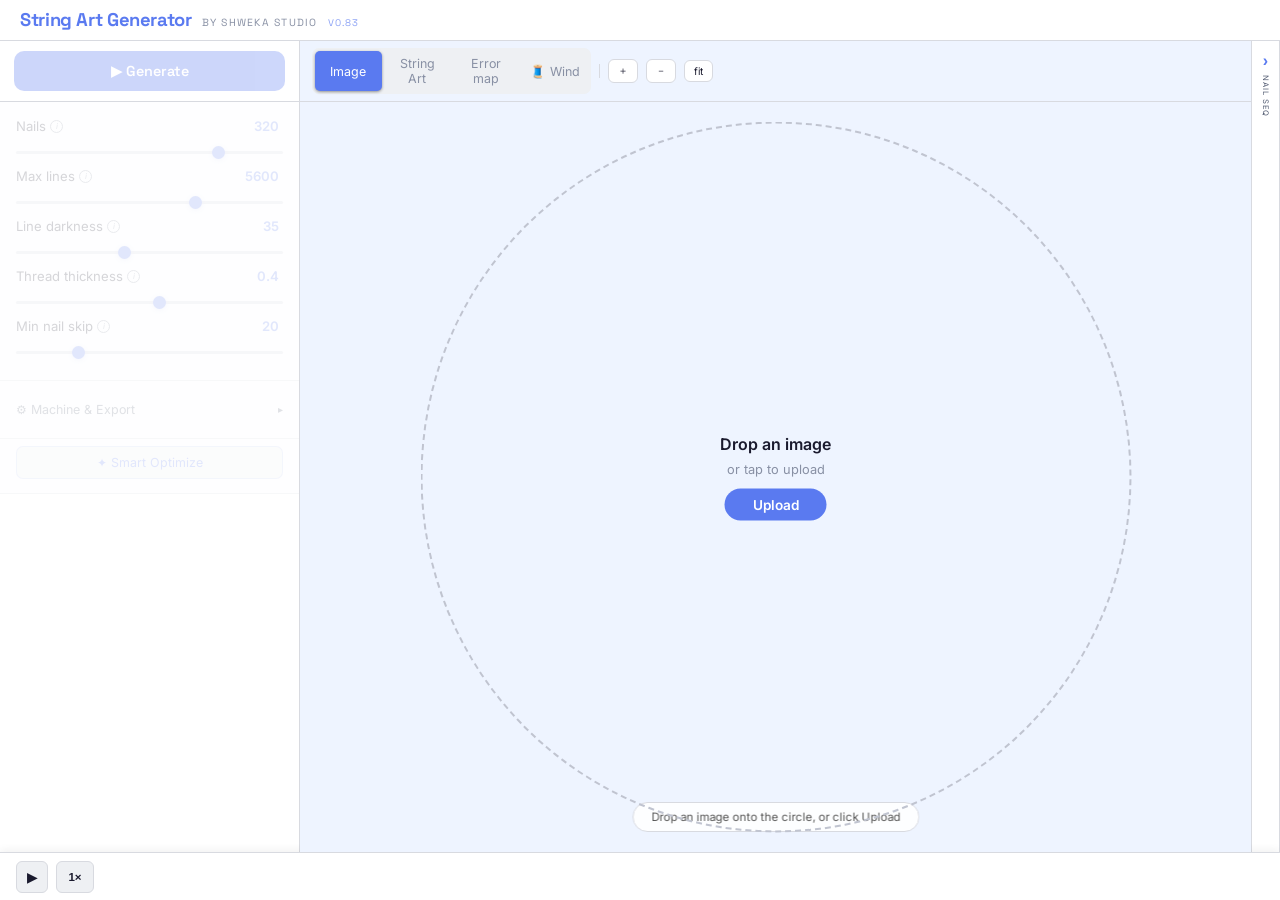
==== main/index.html @ 5be87329 "Add files via upload" ====
<!DOCTYPE html>
<html lang="en">
<head>
<meta charset="UTF-8">
<meta name="viewport" content="width=device-width, initial-scale=1.0, maximum-scale=1.0, user-scalable=no">
<title>SA v0.83 · Shweka Studio</title>
<link rel="icon" href="data:image/svg+xml,<svg xmlns='http://www.w3.org/2000/svg' viewBox='0 0 100 100'><text y='.9em' font-size='90'>🧵</text></svg>">
<link href="https://fonts.googleapis.com/css2?family=Inter:wght@400;500;600;700&family=Space+Grotesk:wght@400;500;600;700&display=swap" rel="stylesheet">
<link rel="stylesheet" href="sa-style.css">
</head>
<body class="view-image no-img">

<!-- ════ MOBILE TOP BAR (≤600px only) ════ -->
<div id="mobTopBar">
  <span class="mob-logo">Shweka</span>
  <div class="mob-tabs-row">
    <button class="mob-tab-btn active" id="mbtImage" onclick="mobSetTab('image')">Image</button>
    <button class="mob-tab-btn" id="mbtResult" onclick="mobSetTab('result')">String Art</button>
    <button class="mob-tab-btn" id="mbtWind" onclick="_windTabClick(event)">🧵 Wind</button>
  </div>
  <button class="mob-gen-btn" id="mobGenBtn" disabled onclick="triggerFromBtn()">▶ Go</button>
  <button class="mob-settings-btn" onclick="mobOpenSheet()">⚙</button>
</div>

<!-- ════ MOBILE SETTINGS SHEET ════ -->
<div id="mobSheetBackdrop" onclick="mobCloseSheet()"></div>
<div id="mobSheet">
  <div id="mobSheetHandle"></div>
  <div id="mobSheetTitle">
    Settings
    <button onclick="mobCloseSheet()">✕</button>
  </div>
  <div id="mobSheetInner">
    <!-- panel-left contents are moved here by JS on mobile -->
  </div>
</div>
<header>
  <div style="display:flex;align-items:baseline;gap:10px;flex-wrap:nowrap;">
    <div class="logo" style="font-size:1.15rem;white-space:nowrap;">String Art Generator</div>
    <span class="logo-sub" style="font-size:0.65rem;white-space:nowrap;">by Shweka Studio</span>
    <span class="logo-sub" style="font-size:0.6rem;color:var(--accent);opacity:0.7;white-space:nowrap;">v0.83</span>
  </div>
</header>
<div class="main">

<!-- ── MOBILE TOP TABS ── -->

<!-- ════ LEFT ════ -->
<div class="panel panel-left">


  <!-- GENERATE BUTTON (above tabs, unified) -->
  <div class="section section-gen-top" id="genTopSec">
    <button class="btn-gen btn-gen-unified" id="btnGenGreedy" disabled onclick="triggerFromBtn()">
      <div id="btnInGreedy">▶ Generate</div>
    </button>
    <div class="prog-wrap" id="pwGreedy" style="display:none;">
      <div class="prog-bg"><div class="prog-fill" id="pfGreedy"></div></div>
      <div class="prog-text" id="ptGreedy">Starting...</div>
    </div>
  </div>

  <!-- ALGO TABS (hidden) -->
  <div class="algo-tabs" id="algoTabBar" style="display:none;">
    <button class="algo-tab active-front" id="algoTabGreedy" onclick="setAlgo('greedy')">Front</button>
    <button class="algo-tab" id="algoTabBack" onclick="setAlgo('back')">Back</button>
  </div>

  <!-- FRONT (GREEDY) PANE -->
  <div class="algo-pane active" id="paneGreedy">
    <div class="section">
      <div class="ctrl">
        <div class="ctrl-label">
          <div class="ctrl-left">Nails<span class="tip-wrap"><span class="tip-q">i</span><span class="tip-box">Nails around the circle. <b>More nails</b> = finer detail but more winding time. <b>Typical:</b> 150–300 for 30cm board.</span></span></div>
          <span class="ctrl-val" id="vn">320</span>
        </div>
        <input type="range" id="sn" min="50" max="400" value="320" step="5">
      </div>
      <div class="ctrl">
        <div class="ctrl-label">
          <div class="ctrl-left">Max lines<span class="tip-wrap"><span class="tip-q">i</span><span class="tip-box">Total thread segments. More = denser image. <b>~12–18× nail count</b> works well for portraits.</span></span></div>
          <span class="ctrl-val" id="vl">5600</span>
        </div>
        <input type="range" id="sl" min="500" max="8000" value="5600" step="100">
      </div>
      <div class="ctrl">
        <div class="ctrl-label">
          <div class="ctrl-left">Line darkness<span class="tip-wrap"><span class="tip-q">i</span><span class="tip-box">How much each line "uses up" the darkness beneath it.</span></span></div>
          <span class="ctrl-val" id="vf">35</span>
        </div>
        <input type="range" id="sf" min="5" max="80" value="35" step="1">
      </div>
      <div class="ctrl">
        <div class="ctrl-label">
          <div class="ctrl-left">Thread thickness<span class="tip-wrap"><span class="tip-q">i</span><span class="tip-box"><b>0.1–0.3</b> = fine · <b>0.4–0.8</b> = floss · <b>1.0+</b> = yarn</span></span></div>
          <span class="ctrl-val" id="vt">0.4</span>
        </div>
        <input type="range" id="st" min="0.05" max="0.7" value="0.4" step="0.05">
      </div>
      <div class="ctrl">
        <div class="ctrl-label">
          <div class="ctrl-left">Min nail skip<span class="tip-wrap"><span class="tip-q">i</span><span class="tip-box">Skip at least this many nails. Prevents short lines. <b>~6–8% of nail count</b> is ideal.</span></span></div>
          <span class="ctrl-val" id="vg">20</span>
        </div>
        <input type="range" id="sg" min="3" max="80" value="20" step="1">
      </div>
    </div>

    <div class="section" id="statSecGreedy" style="display:none">
      <div class="stats-grid">
        <div class="stat-box"><div class="stat-val" id="stlG">—</div><div class="stat-lbl">Lines</div></div>
        <div class="stat-box"><div class="stat-val" id="stnG">—</div><div class="stat-lbl">Nails</div></div>
        <div class="stat-box"><div class="stat-val" id="sttG">—</div><div class="stat-lbl">Time (s)</div></div>
        <div class="stat-box"><div class="stat-val" id="stmG">—</div><div class="stat-lbl">~Thread m</div></div>
      </div>
      <div class="score-box" id="scoreBoxG">
        <div class="score-val" id="scoreValG">—</div>
        <div class="score-delta" id="scoreDeltaG">accuracy score</div>
      </div>
    </div>
    <!-- Machine params collapsible -->
    <div class="section">
      <button class="collapse-toggle" onclick="toggleCollapse('machineG')">⚙ Machine &amp; Export <span class="collapse-arrow" id="machineGArrow">▸</span></button>
      <div class="collapse-body" id="machineG" style="display:none;">
        <!-- Physical Setup -->
        <div class="section" style="border-top:none;padding-top:4px;">
          <div class="sec-title">Physical Setup</div>
          <div class="machine-input">
            <div class="mi-row">
              <span class="mi-lbl">Circle diameter</span>
              <input class="mi-val" id="physDiam" type="number" value="45" min="5" max="300" step="1" oninput="updateProdTime()">
              <span class="mi-unit">cm</span>
            </div>
            <div class="mi-row" style="align-items:center;gap:8px;">
              <span class="mi-lbl">Nail type</span>
              <div class="dual-seg">
                <button class="ds-btn on" id="ntNail" onclick="setNailType('nail')">🔩 Nail</button>
                <button class="ds-btn"    id="ntSun"  onclick="setNailType('sun')">☀ Sun</button>
              </div>
            </div>
            <div class="mi-row" id="nailDiamRow">
              <span class="mi-lbl">Nail diameter</span>
              <input class="mi-val" id="nailDiam" type="number" value="1.63" min="0.1" max="20" step="0.01">
              <span class="mi-unit">mm</span>
            </div>
          </div>
          <div class="notice" id="nailTypeNote" style="margin-top:6px;">
            🔩 <strong>Nail</strong>: string wraps around nail — offset ±<span id="nailOffsetVal">0.82</span> mm from centre line
          </div>
        </div>
        <div class="section" style="border-top:none;padding-top:4px;">
          <div class="sec-title">Thread Color</div>
          <div class="swatches" id="swatches">
            <div class="swatch dk on" data-c="#111111" style="background:#111" title="Black"></div>
            <div class="swatch dk" data-c="#555555" style="background:#666" title="Dark grey"></div>
            <div class="swatch" data-c="#cc0000" style="background:#c00" title="Red"></div>
            <div class="swatch" data-c="#0055cc" style="background:#0055cc" title="Blue"></div>
            <div class="swatch" data-c="#007755" style="background:#077" title="Green"></div>
            <div class="swatch" data-c="#884400" style="background:#884400" title="Brown"></div>
            <div class="swatch" data-c="#880088" style="background:#808" title="Purple"></div>
            <div class="swatch" data-c="#cc6600" style="background:#c60" title="Orange"></div>
          </div>
          <div style="margin-top:10px;display:flex;align-items:center;justify-content:space-between;">
            <span style="font-size:.63rem;color:var(--mid);">Nail markers</span>
            <div class="dual-seg">
              <button class="ds-btn" id="nailsHide" onclick="setNails(false)">Hide</button>
              <button class="ds-btn on" id="nailsShow" onclick="setNails(true)">Show</button>
            </div>
          </div>
        </div>
        <div class="section" style="border-top:none;padding-top:4px;" id="expSec">
          <div class="sec-title">Export</div>
          <div class="exp-grid">
            <button class="btn-exp" id="ePNG">PNG</button>
            <button class="btn-exp" id="eSVG">SVG</button>
            <button class="btn-exp full ard" id="eTXT">↓ Nail Sequence (.txt)</button>
          </div>
          <div class="notice"><strong>TXT:</strong> nail numbers CCW from top, ready for Arduino.</div>
        </div>
        <div class="section" style="border-top:none;padding-top:4px;" id="prodSec">
          <div class="sec-title">Production Time</div>
          <div class="machine-input">
            <div class="mi-row"><span class="mi-lbl">Motor speed</span><input class="mi-val" id="mSpeed" type="number" value="60" min="1" max="720" step="1"><span class="mi-unit">°/s</span></div>
            <div class="mi-row"><span class="mi-lbl">Thread feed</span><input class="mi-val" id="mFeed" type="number" value="5" min="1" max="50" step="0.5"><span class="mi-unit">cm/s</span></div>
            <div class="mi-row"><span class="mi-lbl">Dwell/nail</span><input class="mi-val" id="mDwell" type="number" value="0.3" min="0" max="5" step="0.05"><span class="mi-unit">sec</span></div>
          </div>
          <div class="prod-grid">
            <div class="prod-box"><div class="prod-val" id="pTime">—</div><div class="prod-lbl">Est. total time</div></div>
            <div class="prod-box"><div class="prod-val" id="pThread">—</div><div class="prod-lbl">Thread length</div></div>
            <div class="prod-box"><div class="prod-val" id="pAvgDeg">—</div><div class="prod-lbl">Avg rot/step</div></div>
            <div class="prod-box"><div class="prod-val" id="pMaxDeg">—</div><div class="prod-lbl">Max rot/step</div></div>
            <div class="prod-box prod-full"><div class="prod-val" id="pAvgChord">—</div><div class="prod-lbl">Avg chord</div></div>
          </div>
          <div class="notice" id="prodBreakdown" style="font-size:.55rem;line-height:1.7;"></div>
        </div>
      </div>
    </div>
    <!-- Smart Optimize -->
    <div class="section" style="padding-top:0;border-top:none;">
      <button class="btn-optimize" id="btnOptimize" disabled>✦ Smart Optimize</button>
      <div class="rollback-row" id="rollbackRow">
        <button class="btn-rollback" id="btnRollback">↩ Rollback</button>
        <span class="opt-hint" id="optHint"></span>
      </div>
    </div>
  </div><!-- /paneGreedy -->

  <!-- BACK PANE -->
  <div class="algo-pane" id="paneBack">
    <div class="section">
      <div class="ctrl">
        <div class="ctrl-label">
          <div class="ctrl-left">Nails<span class="tip-wrap"><span class="tip-q">i</span><span class="tip-box">Nails around the circle.</span></span></div>
          <span class="ctrl-val" id="vnB">320</span>
        </div>
        <input type="range" id="snB" min="50" max="400" value="320" step="5">
      </div>
      <div class="ctrl">
        <div class="ctrl-label">
          <div class="ctrl-left">Max lines<span class="tip-wrap"><span class="tip-q">i</span><span class="tip-box">Total thread segments.</span></span></div>
          <span class="ctrl-val" id="vlB">5600</span>
        </div>
        <input type="range" id="slB" min="500" max="8000" value="5600" step="100">
      </div>
      <div class="ctrl">
        <div class="ctrl-label">
          <div class="ctrl-left">Line darkness<span class="tip-wrap"><span class="tip-q">i</span><span class="tip-box">How much each line uses up darkness.</span></span></div>
          <span class="ctrl-val" id="vfB">35</span>
        </div>
        <input type="range" id="sfB" min="5" max="80" value="35" step="1">
      </div>
      <div class="ctrl">
        <div class="ctrl-label">
          <div class="ctrl-left">Thread thickness</div>
          <span class="ctrl-val" id="vtB">0.4</span>
        </div>
        <input type="range" id="stB" min="0.05" max="0.7" value="0.4" step="0.05">
      </div>
      <div class="ctrl">
        <div class="ctrl-label">
          <div class="ctrl-left">Min nail skip</div>
          <span class="ctrl-val" id="vgB">20</span>
        </div>
        <input type="range" id="sgB" min="3" max="80" value="20" step="1">
      </div>
    </div>
    <!-- Back-specific params -->
    <div class="section" style="border-top:none;padding-top:0;">
      <div class="ctrl">
        <div class="ctrl-label">
          <div class="ctrl-left">Max chord skip<span class="tip-wrap"><span class="tip-q">i</span><span class="tip-box">Maximum nails apart a back-thread can jump. Lower = shorter chords only. ∞ = any distance.</span></span></div>
          <span class="ctrl-val" id="maxSkipV">∞</span>
        </div>
        <input type="range" id="maxSkip" min="10" max="999" value="999" step="1" oninput="$('maxSkipV').textContent=this.value==999?'∞':this.value">
      </div>
      <button class="collapse-toggle" onclick="toggleCollapse('backExtra')" style="margin-top:4px;">⚙ Advanced <span class="collapse-arrow" id="backExtraArrow">▸</span></button>
      <div class="collapse-body" id="backExtra" style="display:none;">
        <div class="ctrl" style="margin-top:8px;">
          <div class="ctrl-label">
            <div class="ctrl-left">Routing penalty<span class="tip-wrap"><span class="tip-q">i</span><span class="tip-box">Penalises long behind-board routes.</span></span></div>
            <span class="ctrl-val" id="routePenV">0</span>
          </div>
          <input type="range" id="routePen" min="0" max="100" value="0" step="1" oninput="$('routePenV').textContent=this.value">
        </div>
      </div>
    </div>
    <div class="prog-wrap" id="pwBack" style="display:none;margin:0 16px 8px;">
      <div class="prog-bg"><div class="prog-fill" id="pfBack" style="background:var(--accent2);"></div></div>
      <div class="prog-text" id="ptBack">Starting...</div>
    </div>
    <div class="section" id="statSecBack" style="display:none">
      <div class="stats-grid">
        <div class="stat-box"><div class="stat-val" id="stlB">—</div><div class="stat-lbl">Lines</div></div>
        <div class="stat-box"><div class="stat-val" id="stnB">—</div><div class="stat-lbl">Nails</div></div>
        <div class="stat-box"><div class="stat-val" id="sttB">—</div><div class="stat-lbl">Time (s)</div></div>
        <div class="stat-box"><div class="stat-val" id="stmB">—</div><div class="stat-lbl">~Thread m</div></div>
      </div>
      <div class="score-box" id="scoreBoxB" style="border-color:rgba(10,143,110,.2);">
        <div class="score-val" id="scoreValB" style="color:var(--accent2);">—</div>
        <div class="score-delta" id="scoreDeltaB">accuracy score</div>
      </div>
    </div>
  </div><!-- /paneBack -->



  <!-- hidden legacy ids needed by JS -->
  <div style="display:none">
    <div id="statSec"><div id="stl"></div><div id="stn"></div><div id="stt"></div><div id="stm"></div></div>
    <div id="scoreBox"><div id="scoreVal"></div><div id="scoreDelta"></div></div>
    <div id="refineRow"><button id="btnRefine"></button></div>
    <div id="legacyAlgo"></div>
  </div>

</div><!-- /left -->

<!-- ════ CENTER ════ -->
<div class="panel-center">
  <div class="toolbar">
    <div class="dual-seg">
      <button class="ds-btn on" id="vmO" onclick="setView('image')">Image</button>
      <button class="ds-btn" id="vmR" onclick="setView('result')">String Art</button>
      <button class="ds-btn" id="vmE" onclick="setView('error')">Error map</button>
      <button class="ds-btn" id="vmW" onclick="_windBtnClick()">🧵 Wind</button>
    </div>
    <div class="zoom-btns" style="display:flex;align-items:center;gap:8px;">
      <div class="t-sep"></div>
      <button class="t-btn" id="bZI" onclick="zoomIn()">＋</button>
      <button class="t-btn" id="bZO" onclick="zoomOut()">－</button>
      <button class="t-btn" id="bZR" onclick="zoomFit()">fit</button>
      <div class="t-sep" id="backViewSep" style="display:none"></div>
      <button class="t-btn" id="tbBackView" onclick="pbToggleView()" style="display:none;color:var(--accent2);border-color:rgba(10,143,110,.3);">↺ Flip Plate</button>
    </div>
  </div>
  <div class="big-gen-wrap"><button class="btn-big-gen" onclick="onBigGenerate()">▶ Generate</button></div>
  <div class="canvas-wrap" id="cWrap">
    <!-- Image tab: circle IS the upload/crop zone -->
    <label class="ph ph-upload" id="ph" for="fi">
      <div class="ph-upload-inner" id="phInner">
        <div class="ph-txt">Drop or tap to upload</div>
        <div class="ph-hint">an image</div>
        <div class="ph-upload-btn">Upload</div>
      </div>
    </label>
    <!-- Image preview circle: shown on Image tab after upload -->
    <div class="img-preview-wrap" id="imgPreviewWrap" style="display:none;" ondblclick="document.getElementById('fi').click()">
      <canvas id="imgPreviewCanvas" class="img-preview-canvas"></canvas>
      <div class="img-preview-ring"></div>
      <!-- Hover overlay: click to open crop (Image tab) -->
      <div class="img-prev-hover-ov" id="imgPrevHoverOv" onclick="openCrop()">
        <span>✎ Adjust crop</span>
      </div>
    </div>
    <!-- Zoom hint (image tab) -->
    <div class="img-zoom-hint" id="imgZoomHint">100%</div>
    <div class="img-help-bar" id="imgHelpBar">
      <span id="imgHelpText">Drop an image onto the circle, or click Upload</span>
    </div>
    <!-- Floating controls bar: shown on image tab -->
    <div class="img-tab-controls" id="imgTabControls">
      <!-- After image: change + crop + reset -->
      <label class="img-ctrl-btn has-image" id="ctrlChange" for="fi2" title="Upload new image" style="display:none;">
        ↺ Change
      </label>
      <button class="img-ctrl-btn has-image" id="ctrlCrop" onclick="openCrop()" style="display:none;">
        ✎ Crop &amp; Pan
      </button>
      <button class="img-ctrl-btn has-image" id="ctrlResetCrop" style="display:none;" onclick="resetCropInline()">
        ↩ Reset
      </button>
    </div>
    <!-- Wind tab overlay -->
    <!-- Wind nail number display -->
    <div id="windNailNum" style="display:none;position:absolute;left:50%;top:50%;transform:translate(-50%,-50%);font-family:'Space Grotesk',sans-serif;font-size:clamp(2.5rem,8vw,5rem);font-weight:700;color:#fff;text-shadow:0 2px 16px rgba(0,0,0,.7),0 0 40px rgba(0,0,0,.4);pointer-events:none;z-index:10;line-height:1;text-align:center;"></div>
    <div id="windStepInfo" style="display:none;position:absolute;left:50%;bottom:26%;transform:translateX(-50%);font-family:'Space Grotesk',sans-serif;font-size:clamp(1rem,3.5vw,1.4rem);font-weight:600;color:#fff;text-shadow:0 1px 8px rgba(0,0,0,.7);pointer-events:auto;z-index:10;white-space:nowrap;background:rgba(0,0,0,0.45);padding:6px 18px;border-radius:24px;letter-spacing:0.02em;cursor:pointer;" title="Click to jump to step"></div>
    <div id="windTapHint" style="display:none;position:absolute;left:50%;top:14%;transform:translateX(-50%);font-family:'Inter',sans-serif;font-size:0.7rem;color:rgba(255,255,255,0.6);text-shadow:0 1px 4px rgba(0,0,0,.5);pointer-events:none;z-index:10;white-space:nowrap;">tap circle to advance</div>
    <!-- Wind artwork name (shown when loaded from .txt file) -->
    <div id="windArtName" style="display:none;position:absolute;left:50%;top:5%;transform:translateX(-50%);font-family:'Inter',sans-serif;font-size:0.68rem;color:rgba(255,255,255,0.8);text-shadow:0 1px 4px rgba(0,0,0,.5);pointer-events:none;z-index:10;white-space:nowrap;background:rgba(0,0,0,0.35);padding:3px 12px;border-radius:20px;max-width:75%;overflow:hidden;text-overflow:ellipsis;"></div>
    <!-- Wind speed row (above nav) -->
    <div id="windSpeedRow" style="display:none;position:absolute;bottom:19%;left:50%;transform:translateX(-50%);z-index:12;gap:8px;align-items:center;background:rgba(0,0,0,0.4);padding:5px 14px;border-radius:20px;">
      <span style="font-size:0.68rem;color:rgba(255,255,255,0.75);font-family:'Inter',sans-serif;pointer-events:none;">⏱</span>
      <input id="windSpeedSlider" type="range" min="3" max="15" step="1" value="5" style="width:90px;" oninput="event.stopPropagation();windSetSpeed(+this.value)">
      <span id="windSpeedLabel" style="font-size:0.68rem;color:rgba(255,255,255,0.9);font-family:'Inter',sans-serif;min-width:26px;pointer-events:none;">5s</span>
    </div>
    <!-- Wind nav buttons (Back | Play | Next) -->
    <div id="windNav" style="display:none;position:absolute;bottom:11%;left:50%;transform:translateX(-50%);z-index:12;gap:12px;align-items:center;">
      <button onclick="event.stopPropagation();windBack()" style="font-size:1.1rem;padding:12px 24px;border-radius:30px;border:none;background:rgba(0,0,0,0.5);color:#fff;cursor:pointer;font-family:inherit;min-width:90px;box-shadow:0 2px 12px rgba(0,0,0,.25);">◀ Back</button>
      <button id="windPlayBtn" onclick="event.stopPropagation();windPlayToggle()" style="font-size:1.3rem;padding:0;border-radius:50%;border:none;background:rgba(232,93,0,0.85);color:#fff;cursor:pointer;font-family:inherit;width:56px;height:56px;flex-shrink:0;box-shadow:0 2px 16px rgba(180,50,0,.4);">▶</button>
      <button onclick="event.stopPropagation();windAdvance()" style="font-size:1.1rem;padding:12px 24px;border-radius:30px;border:none;background:rgba(220,40,40,0.9);color:#fff;cursor:pointer;font-family:inherit;min-width:90px;box-shadow:0 2px 12px rgba(180,20,20,.4);">Next ▶</button>
    </div>
    <!-- Wind action bar: Load · Save · Voice -->
    <div id="windActions" style="display:none;position:absolute;bottom:3%;left:50%;transform:translateX(-50%);z-index:12;gap:10px;align-items:center;">
      <button id="windVoiceBtn" onclick="event.stopPropagation();windVoiceToggle()" style="font-size:0.82rem;padding:7px 14px;border-radius:20px;border:none;background:rgba(0,0,0,0.45);color:#fff;cursor:pointer;font-family:inherit;box-shadow:0 1px 8px rgba(0,0,0,.3);">🔊 HE</button>
      <label for="windFileInput" style="font-size:0.82rem;padding:7px 14px;border-radius:20px;border:none;background:rgba(0,0,0,0.45);color:#fff;cursor:pointer;font-family:inherit;box-shadow:0 1px 8px rgba(0,0,0,.3);" onclick="event.stopPropagation()">↑ Load</label>
      <button id="windSaveBtn" onclick="event.stopPropagation();windSave()" style="font-size:0.82rem;padding:7px 14px;border-radius:20px;border:none;background:rgba(0,0,0,0.45);color:#fff;cursor:pointer;font-family:inherit;box-shadow:0 1px 8px rgba(0,0,0,.3);">↓ Save</button>
      <button id="windFindBtn" onclick="event.stopPropagation();windFindOpen()" style="font-size:0.82rem;padding:7px 14px;border-radius:20px;border:none;background:rgba(0,0,0,0.45);color:#fff;cursor:pointer;font-family:inherit;box-shadow:0 1px 8px rgba(0,0,0,.3);">? Find</button>
    </div>
    <!-- Wind find panel -->
    <div id="windFindPanel" style="display:none;position:absolute;bottom:12%;left:50%;transform:translateX(-50%);z-index:13;background:rgba(10,10,30,0.92);padding:12px 16px;border-radius:18px;box-shadow:0 4px 24px rgba(0,0,0,.5);font-family:'Inter',sans-serif;min-width:240px;text-align:center;" onclick="event.stopPropagation()">
      <div style="font-size:0.72rem;color:rgba(255,255,255,0.6);margin-bottom:8px;">Find nail sequence: from → to</div>
      <div style="display:flex;gap:8px;align-items:center;justify-content:center;margin-bottom:10px;">
        <input id="windFindA" type="number" min="0" placeholder="Nail A" inputmode="numeric" style="width:76px;padding:6px 8px;border-radius:9px;border:1.5px solid rgba(255,255,255,0.25);background:rgba(255,255,255,0.1);color:#fff;font-size:0.88rem;font-family:inherit;text-align:center;">
        <span style="color:rgba(255,255,255,0.5);font-size:0.85rem;">→</span>
        <input id="windFindB" type="number" min="0" placeholder="Nail B" inputmode="numeric" style="width:76px;padding:6px 8px;border-radius:9px;border:1.5px solid rgba(255,255,255,0.25);background:rgba(255,255,255,0.1);color:#fff;font-size:0.88rem;font-family:inherit;text-align:center;">
      </div>
      <div style="display:flex;gap:8px;justify-content:center;">
        <button onclick="windFindPrev()" style="padding:6px 14px;border-radius:10px;border:none;background:rgba(255,255,255,0.15);color:#fff;cursor:pointer;font-family:inherit;font-size:0.8rem;">◀ Prev</button>
        <button onclick="windFindNext()" style="padding:6px 14px;border-radius:10px;border:none;background:rgba(90,122,240,0.85);color:#fff;cursor:pointer;font-family:inherit;font-size:0.8rem;">Next ▶</button>
        <button onclick="windFindClose()" style="padding:6px 14px;border-radius:10px;border:none;background:rgba(255,255,255,0.1);color:rgba(255,255,255,0.6);cursor:pointer;font-family:inherit;font-size:0.8rem;">✕</button>
      </div>
      <div id="windFindStatus" style="font-size:0.7rem;color:rgba(255,255,255,0.5);margin-top:8px;min-height:1em;"></div>
    </div>
    <!-- Inner container gets explicit pixel size set by JS so overflow:auto actually scrolls -->
    <div id="cvInner">
    <!-- Main display: SVG for result view (vector), canvas for original/error views -->
    <svg id="cvSvg" xmlns="http://www.w3.org/2000/svg" style="display:none;border-radius:50%;box-shadow:0 4px 32px rgba(0,0,0,.18);"></svg>
    <canvas id="cvRaster" style="display:none;border-radius:50%;box-shadow:0 4px 32px rgba(0,0,0,.18);"></canvas>
    <svg id="cvWind" xmlns="http://www.w3.org/2000/svg" style="display:none;border-radius:50%;box-shadow:0 4px 32px rgba(0,0,0,.18);cursor:pointer;"></svg>
    </div>
    <!-- Compare overlay SVG (radon side) -->
    <svg id="cvCmpSvg" xmlns="http://www.w3.org/2000/svg" style="display:none;position:absolute;border-radius:50%;pointer-events:none;"></svg>
    <div class="cmp-div" id="cDiv"></div>
    <div class="cmp-handle" id="cHandle"></div>
    <div class="cmp-lbl" id="cLblL">Greedy</div>
    <div class="cmp-lbl" id="cLblR">Radon</div>
  </div>
</div>

<!-- ════ NAIL SEQUENCE DRAWER ════ -->
<div class="seq-drawer" id="seqDrawer">
  <button class="seq-toggle" onclick="toggleSeqDrawer()" title="Nail sequence">
    <span class="seq-arrow" id="seqArrow">›</span>
    <span class="seq-label">Nail Seq</span>
  </button>
  <div class="seq-content">
    <div class="seq-hdr">
      <div class="seq-title">Nail Sequence</div>
    </div>
    <div id="emptyMsg" class="empty-msg">Generate to see the nail order.</div>
    <div class="nail-wrap" id="nw" style="display:none"><div class="nail-list" id="nl"></div></div>
  </div>
</div>

</div><!-- /main -->

<!-- ════ PLAYBACK BAR ════ -->
<div id="playBar">
  <div class="pb-left">
    <button class="pb-btn" id="pbPlay" onclick="pbTogglePlay()" title="Play">▶</button>
    <div class="pb-speed-wrap" id="pbSpeedWrap">
      <button class="pb-btn pb-speed-btn" id="pbSpeedBtn" onclick="pbToggleSpeedPopup()" title="Speed">1×</button>
      <div class="pb-speed-popup" id="pbSpeedPopup">
        <div class="pb-speed-lbl" id="pbSpeedLbl">500/s</div>
        <div class="pb-speed-hint">5000/s</div>
        <input type="range" id="pbSpeedSlider" min="1" max="5000" value="500"
          orient="vertical" oninput="pbSetSpeed(+this.value)"
          style="margin:4px 0;">
        <div class="pb-speed-hint">1/s</div>
      </div>
    </div>
  </div>
  <div class="pb-center">
    <input type="range" id="pbSlider" min="0" max="100" value="100" oninput="pbScrub(+this.value)">
  </div>
  <div class="pb-right">
    <span class="pb-count" id="pbCount">0 / 0</span>
    <button class="pb-btn pb-view" id="pbViewBtn" onclick="pbToggleView()" style="display:none" title="Flip board">↺ Flip Plate</button>
  </div>
</div>

<div id="pw" style="display:none"><div id="pf"></div><div id="pt"></div></div>
<!-- CROP MODAL -->
<div id="cropModal">
  <div class="crop-title">Crop &amp; Frame</div>
  <div class="crop-sub">Drag to pan · Scroll to zoom</div>
  <div class="crop-cont" id="cropCont">
    <canvas id="cropCanvas" width="380" height="380"></canvas>
    <div class="crop-overlay"></div>
  </div>
  <div class="crop-controls">
    <span class="crop-zlbl">Zoom</span>
    <input type="range" id="cropZoom" min="0.5" max="5" step="0.05" value="1" style="width:140px;">
    <span class="crop-zlbl" id="cropZV">1.0×</span>
  </div>
  <div class="crop-btns">
    <button class="btn-ca btn-cancel" id="btnCC">Cancel</button>
    <button class="btn-ca btn-apply" id="btnCA">Apply</button>
  </div>
  <div class="crop-hint">The circle shows exactly what will be generated</div>
</div>
<canvas id="off" style="display:none"></canvas>

<!-- File inputs at body level — outside overflow:hidden containers (Android Chrome fix) -->
<input type="file" id="fi" accept="image/*" style="display:none">
<input type="file" id="fi2" accept="image/*" style="display:none">
<input type="file" id="windHomeInput" accept=".txt" style="display:none" onchange="if(this.files[0]){loadWindFile(this.files[0]);this.value=''}">
<input type="file" id="windFileInput" accept=".txt" style="display:none" onchange="if(this.files[0])loadWindFile(this.files[0]);this.value=''">

<!-- Scripts in dependency order -->
<script>
// ── Physical Setup ──
function setNailType(t){
  const isNail = t==='nail';
  document.getElementById('ntNail').classList.toggle('on', isNail);
  document.getElementById('ntSun').classList.toggle('on', !isNail);
  document.getElementById('nailDiamRow').style.display = isNail ? '' : 'none';
  const note = document.getElementById('nailTypeNote');
  if(isNail){
    const d = parseFloat(document.getElementById('nailDiam').value)||1.63;
    note.innerHTML = '🔩 <strong>Nail</strong>: string wraps around nail — offset ±<span id="nailOffsetVal">'+
      (d/2).toFixed(2)+'</span> mm from centre line';
  } else {
    note.innerHTML = '☀ <strong>Sun</strong>: string slots between laser-cut rays — zero offset, zero tolerance';
  }
  if(typeof updateProdTime==='function') updateProdTime();
}
document.addEventListener('DOMContentLoaded', ()=>{
  const nd = document.getElementById('nailDiam');
  if(nd) nd.addEventListener('input', ()=>setNailType('nail'));
});
</script>
<script src="sa-globals.js"></script>
<script src="sa-render.js"></script>
<script src="sa-wind.js"></script>
<script src="sa-export.js"></script>
<script src="sa-generate.js"></script>
<script src="sa-upload.js"></script>
<script src="sa-ui.js"></script>
</body>
</html>
---- main/sa-style.css ----
:root{
  --bg:#f5f5f7;--surface:#ffffff;--surface2:#eef0f3;
  --border:#d8dae0;--accent:#5a7af0;--accent2:#0a8f6e;
  --text:#1a1a2e;--dim:#8890a4;--mid:#555e74;--r:10px;
}
*{box-sizing:border-box;margin:0;padding:0;}
body{background:var(--bg);color:var(--text);font-family:'Inter',sans-serif;font-size:14px;height:100vh;display:flex;flex-direction:column;overflow:hidden;}
header{padding:10px 20px;border-bottom:1px solid var(--border);display:flex;align-items:center;gap:12px;flex-shrink:0;background:var(--surface);}
.logo{font-family:'Space Grotesk',sans-serif;font-weight:700;font-size:1rem;color:var(--accent);letter-spacing:-0.02em;line-height:1.1;}
.logo-sub{font-family:'Space Grotesk',sans-serif;font-size:0.55rem;font-weight:400;color:var(--dim);letter-spacing:0.12em;text-transform:uppercase;}
.main{display:flex;flex:1;overflow:hidden;min-height:0;}

.panel{display:flex;flex-direction:column;}
.panel-left{width:300px;min-width:300px;background:var(--surface);border-right:1px solid var(--border);overflow-y:auto;overflow-x:hidden;min-height:0;}

.section{padding:14px 16px;border-bottom:1px solid var(--border);}
.sec-title{font-family:'Space Grotesk',sans-serif;font-size:0.7rem;font-weight:600;letter-spacing:0.06em;text-transform:uppercase;color:var(--mid);margin-bottom:9px;}

/* TOOLTIPS */
.tip-wrap{position:relative;display:inline-flex;align-items:center;}
.tip-q{display:inline-flex;align-items:center;justify-content:center;width:13px;height:13px;border-radius:50%;border:1px solid var(--dim);font-size:0.5rem;color:var(--dim);cursor:help;margin-left:4px;flex-shrink:0;transition:border-color .15s,color .15s;user-select:none;font-style:italic;}
.tip-q:hover{border-color:var(--accent2);color:var(--accent2);}
.tip-box{position:absolute;left:18px;top:50%;transform:translateY(-50%);background:#fff;border:1px solid #d0d4df;border-radius:8px;padding:8px 10px;width:210px;font-size:0.73rem;color:#444;line-height:1.55;pointer-events:none;opacity:0;transition:opacity .15s;z-index:9999;box-shadow:0 6px 24px rgba(0,0,0,.12);white-space:normal;}
.tip-wrap:hover .tip-box{opacity:1;}
.tip-box b{color:var(--accent);}

/* THUMBNAIL PAIR */
.thumb-row{display:flex;gap:8px;margin-bottom:8px;}
.thumb-lbl{font-size:0.55rem;color:var(--dim);text-align:center;letter-spacing:.05em;}
.upload-zone{border:1.5px dashed #c8ccd8;border-radius:8px;cursor:pointer;transition:border-color .2s,background .2s;position:relative;overflow:hidden;background:#f0f2f7;}
.upload-zone:hover,.upload-zone.drag-over{border-color:var(--accent);background:rgba(90,122,240,.04);}
.upload-zone input[type=file]{position:absolute;inset:0;opacity:0;cursor:pointer;width:100%;height:100%;z-index:10;}
.upload-ph{display:flex;flex-direction:column;align-items:center;justify-content:center;gap:4px;height:100%;text-align:center;padding:8px;pointer-events:none;z-index:1;position:relative;}
.upload-icon{font-size:1.3rem;}
.upload-txt{font-size:.88rem;color:var(--mid);}
.upload-hint{font-size:.76rem;color:var(--dim);}
.orig-img{width:100%;height:100%;object-fit:cover;display:none;border-radius:6px;}
.thumb-ov{position:absolute;inset:0;background:rgba(0,0,0,0);transition:background .2s;display:flex;align-items:center;justify-content:center;border-radius:6px;}
.upload-zone:hover .thumb-ov{background:rgba(0,0,0,.5);}
.thumb-ov span{color:#fff;font-size:.58rem;opacity:0;transition:opacity .2s;}
.upload-zone:hover .thumb-ov span{opacity:1;}
.crop-edit-ov{position:absolute;inset:0;background:rgba(0,0,0,0);transition:background .2s;display:flex;align-items:center;justify-content:center;border-radius:8px;}
.crop-edit-ov span{color:#fff;font-size:.57rem;opacity:0;transition:opacity .2s;}

/* BW dual switch */


.dt-sw input:checked~.dt-track{background:rgba(232,255,71,.2);}
.dt-sw input:checked~.dt-thumb{transform:translateX(16px);background:var(--accent);}

/* WHITE BACKGROUND BUTTON */

.btn-bg:hover:not(:disabled){border-color:#ccc;color:var(--text);}
.btn-bg.active{background:rgba(255,255,255,.08);border-color:#ddd;color:#fff;box-shadow:0 0 10px rgba(90,122,240,.1);}
.btn-bg.loading{border-color:var(--accent2);color:var(--accent2);animation:bgpulse 1.1s ease-in-out infinite;}
.btn-bg:disabled{opacity:.4;cursor:not-allowed;}
@keyframes bgpulse{0%,100%{opacity:.7}50%{opacity:1}}


/* SLIDERS */
.ctrl{margin-bottom:9px;}
.ctrl-label{display:flex;justify-content:space-between;align-items:center;font-size:.68rem;color:var(--text);margin-bottom:4px;}
.ctrl-left{display:flex;align-items:center;font-size:.82rem;}
.ctrl-val{color:var(--accent);font-weight:600;font-size:.82rem;cursor:text;min-width:34px;text-align:right;border-radius:4px;padding:1px 3px;transition:background .15s,border .15s;border:1px solid transparent;}
.ctrl-val:hover{background:rgba(90,122,240,.08);border-color:rgba(90,122,240,.2);}
.ctrl-val[contenteditable=true]{background:#fff;border-color:var(--accent);outline:none;cursor:text;}
input[type=range]{width:100%;-webkit-appearance:none;height:3px;background:#d0d4de;border-radius:2px;outline:none;cursor:pointer;}
input[type=range]::-webkit-slider-thumb{-webkit-appearance:none;width:13px;height:13px;border-radius:50%;background:var(--accent);cursor:pointer;transition:transform .15s;box-shadow:0 1px 4px rgba(90,122,240,.3);}
input[type=range]::-webkit-slider-thumb:hover{transform:scale(1.3);}

/* DUAL SEGMENT BUTTONS */
.dual-seg{display:flex;background:var(--surface2);border-radius:7px;padding:3px;gap:2px;}
.ds-btn{flex:1;padding:5px 8px;background:transparent;border:none;border-radius:5px;font-family:'Inter',sans-serif;font-size:.78rem;color:var(--dim);cursor:pointer;transition:all .15s;text-align:center;}
.ds-btn.on{background:var(--surface);color:var(--text);box-shadow:0 1px 3px rgba(0,0,0,.4);}
.ds-btn.on.ca{color:var(--accent);background:rgba(90,122,240,.1);}
.ds-btn.on.cb{color:var(--accent2);background:rgba(10,143,110,.1);}

/* OPTIMIZE BUTTON */
.btn-optimize{width:100%;padding:8px;background:var(--surface2);border:1px solid rgba(90,122,240,.3);border-radius:7px;color:var(--accent);font-family:'Inter',sans-serif;font-size:.78rem;cursor:pointer;transition:all .15s;text-align:center;margin-top:7px;}
.btn-optimize:hover{background:rgba(90,122,240,.07);border-color:var(--accent);}
.rollback-row{display:flex;align-items:center;gap:7px;margin-top:6px;display:none;}
.btn-rollback{flex:1;padding:6px;background:var(--surface2);border:1px solid var(--border);border-radius:6px;color:var(--mid);font-family:'Inter',sans-serif;font-size:.76rem;cursor:pointer;transition:all .15s;}
.btn-rollback:hover{border-color:var(--mid);color:var(--text);}
.opt-hint{font-size:.57rem;color:var(--dim);text-align:center;flex:1;}

/* REFINE BUTTON */
.btn-refine{width:100%;padding:8px;background:var(--surface2);border:1px solid rgba(10,143,110,.25);border-radius:7px;color:var(--accent2);font-family:'Inter',sans-serif;font-size:.63rem;cursor:pointer;transition:all .15s;text-align:center;margin-top:6px;}
.btn-refine:hover{background:rgba(10,143,110,.06);border-color:var(--accent2);}

/* SWATCHES */
.swatches{display:flex;gap:5px;flex-wrap:wrap;margin-top:2px;}
.swatch{width:21px;height:21px;border-radius:50%;cursor:pointer;border:2px solid transparent;transition:transform .15s,border-color .15s;}
.swatch:hover{transform:scale(1.15);}
.swatch.on{border-color:var(--accent);}
.swatch.dk{border-color:#ccc;}
.swatch.dk.on{border-color:var(--accent);box-shadow:0 0 0 2px rgba(90,122,240,.25);}

/* GENERATE */
.btn-gen{width:100%;padding:11px;background:var(--accent);color:#ffffff;border:none;border-radius:var(--r);font-family:'Space Grotesk',sans-serif;font-size:.9rem;font-weight:600;cursor:pointer;transition:background .3s,opacity .2s,transform .15s;}
.btn-gen:hover:not(:disabled){opacity:.88;transform:translateY(-1px);}
.btn-gen:disabled{opacity:.3;cursor:not-allowed;transform:none;}
.btn-gen.pulsing{animation:pulse .9s ease-in-out infinite;}
@keyframes pulse{0%,100%{background:var(--accent)}50%{background:#3a5ad0}}
.prog-wrap{margin-top:7px;display:none;}
.prog-bg{height:3px;background:#dde0e8;border-radius:2px;overflow:hidden;}
.prog-fill{height:100%;background:var(--accent);width:0%;transition:width .15s;border-radius:2px;}
.prog-text{font-size:.78rem;color:var(--dim);margin-top:3px;text-align:center;}

/* COMPARE */
.btn-compare{width:100%;padding:8px;background:var(--surface2);border:1px solid rgba(10,143,110,.25);border-radius:7px;color:var(--accent2);font-family:'Inter',sans-serif;font-size:.63rem;cursor:pointer;transition:all .15s;margin-top:7px;}
.btn-compare:hover{background:rgba(10,143,110,.06);border-color:var(--accent2);}
.btn-compare.active{background:rgba(10,143,110,.15);border-color:var(--accent2);color:var(--accent2);box-shadow:0 0 12px rgba(10,143,110,.2);}

/* STATS */
.stats-grid{display:grid;grid-template-columns:1fr 1fr;gap:5px;}
.stat-box{background:var(--surface2);border-radius:7px;padding:7px 9px;}
.stat-val{font-family:'Space Grotesk',sans-serif;font-size:1rem;font-weight:700;color:var(--accent);}
.stat-lbl{font-size:.72rem;color:var(--dim);text-transform:uppercase;letter-spacing:.1em;margin-top:1px;}
.score-box{background:rgba(10,143,110,.06);border:1px solid rgba(10,143,110,.2);border-radius:7px;padding:7px 9px;margin-top:5px;}
.score-val{font-family:'Space Grotesk',sans-serif;font-size:.9rem;font-weight:700;color:var(--accent2);}
.score-delta{font-size:.72rem;color:var(--accent2);margin-top:1px;}

/* EXPORT */
.exp-grid{display:grid;grid-template-columns:1fr 1fr;gap:5px;}
.btn-exp{padding:7px 5px;background:var(--surface2);color:var(--text);border:1px solid var(--border);border-radius:7px;font-family:'Inter',sans-serif;font-size:.76rem;cursor:pointer;transition:all .15s;text-align:center;}
.btn-exp:hover{border-color:var(--accent);color:var(--accent);background:rgba(90,122,240,.06);}
.btn-exp.full{grid-column:1/-1;}
.btn-exp.ard{border-color:rgba(71,200,255,.28);color:var(--accent2);}
.btn-exp.ard:hover{border-color:var(--accent2);}
.notice{background:rgba(90,122,240,.05);border:1px solid rgba(90,122,240,.15);border-radius:7px;padding:7px 9px;font-size:.76rem;color:var(--mid);line-height:1.5;margin-top:7px;}
.notice strong{color:var(--accent);}

/* PRODUCTION TIME */
.prod-grid{display:grid;grid-template-columns:1fr 1fr;gap:5px;margin-bottom:8px;}
.prod-box{background:var(--surface2);border-radius:7px;padding:7px 9px;}
.prod-val{font-family:'Space Grotesk',sans-serif;font-size:.82rem;font-weight:700;color:var(--accent2);}
.prod-lbl{font-size:.7rem;color:var(--dim);text-transform:uppercase;letter-spacing:.08em;margin-top:2px;}
.prod-full{grid-column:1/-1;}
.machine-input{display:flex;flex-direction:column;gap:5px;margin-bottom:7px;}
.mi-row{display:flex;align-items:center;justify-content:space-between;gap:8px;}
.mi-lbl{font-size:.78rem;color:var(--mid);flex:1;}
.mi-val{width:60px;background:var(--surface2);border:1px solid var(--border);border-radius:5px;color:var(--accent);font-family:'Inter',sans-serif;font-size:.65rem;padding:3px 6px;text-align:right;}
.mi-val:focus{outline:none;border-color:var(--accent);}
.mi-unit{font-size:.74rem;color:var(--dim);width:22px;}

/* CENTER */
.panel-center{flex:1;display:flex;flex-direction:column;background:var(--surface);overflow:hidden;min-width:0;min-height:0;}
.toolbar{padding:7px 12px;border-bottom:1px solid var(--border);display:flex;align-items:center;gap:8px;flex-shrink:0;}
.t-sep{width:1px;height:14px;background:var(--border);}
.t-btn{padding:4px 9px;background:var(--surface);border:1px solid var(--border);border-radius:6px;color:var(--text);font-family:'Inter',sans-serif;font-size:.64rem;cursor:pointer;transition:all .15s;}
.t-btn:hover{border-color:var(--accent);color:var(--accent);background:rgba(90,122,240,.05);}
.canvas-wrap{flex:1;overflow:hidden;position:relative;background:#e4e6eb;min-height:0;}
#cvInner{position:absolute;inset:0;display:flex;align-items:center;justify-content:center;pointer-events:none;}
#cvInner svg, #cvInner canvas{display:block;flex-shrink:0;pointer-events:auto;}
#cvSvg,#cvRaster{max-width:min(calc(100vw - 530px),calc(100vh - 96px));max-height:min(calc(100vw - 530px),calc(100vh - 96px));width:auto;height:auto;}
#cvCmpSvg{position:absolute;border-radius:50%;display:none;pointer-events:none;}
.cmp-div{position:absolute;width:2px;background:var(--accent);display:none;pointer-events:none;box-shadow:0 0 8px rgba(90,122,240,.4);}
.cmp-handle{position:absolute;width:28px;height:28px;border-radius:50%;background:var(--accent);display:none;cursor:ew-resize;z-index:6;box-shadow:0 2px 8px rgba(0,0,0,.5);transform:translate(-50%,-50%);}
.cmp-lbl{position:absolute;font-size:.57rem;color:rgba(0,0,0,.6);background:rgba(255,255,255,.85);padding:2px 7px;border-radius:4px;pointer-events:none;display:none;z-index:5;font-weight:600;}
.ph{position:absolute;top:50%;left:50%;transform:translate(-50%,-50%);display:flex;flex-direction:column;align-items:center;justify-content:center;gap:11px;color:#999;font-size:.7rem;text-align:center;pointer-events:none;z-index:5;}
.ph-upload{pointer-events:auto;z-index:5;}
.ph-ring{display:none;}
.ph-nail{position:absolute;width:4px;height:4px;border-radius:50%;background:var(--border);transform:translate(-50%,-50%);animation:pdot 2.5s ease-in-out infinite;}
@keyframes pdot{0%,100%{opacity:.1}50%{opacity:.65}}

/* RIGHT */


/* CROP MODAL */
#cropModal{display:none;position:fixed;inset:0;background:rgba(30,30,50,.7);z-index:1000;align-items:center;justify-content:center;flex-direction:column;gap:12px;backdrop-filter:blur(6px);}
#cropModal.open{display:flex;}
.crop-title{font-family:'Space Grotesk',sans-serif;font-size:.78rem;font-weight:700;color:#fff;}
.crop-sub{font-size:.59rem;color:rgba(255,255,255,.7);margin-top:-6px;}
.crop-cont{position:relative;width:380px;height:380px;border-radius:50%;overflow:hidden;border:2px solid rgba(255,255,255,0.25);cursor:grab;background:#111;}
.crop-cont:active{cursor:grabbing;}
#cropCanvas{position:absolute;top:0;left:0;}
.crop-overlay{display:none;}
.crop-controls{display:flex;align-items:center;gap:10px;}
.crop-zlbl{font-size:.65rem;color:rgba(255,255,255,.8);}
.crop-btns{display:flex;gap:8px;}
.btn-ca{padding:8px 18px;border-radius:7px;font-family:'Inter',sans-serif;font-size:.67rem;cursor:pointer;transition:all .15s;border:1px solid;}
.btn-cancel{background:var(--surface2);border-color:var(--border);color:var(--mid);}
.btn-cancel:hover{border-color:var(--mid);color:var(--text);}
.btn-apply{background:var(--accent);border-color:var(--accent);color:#0a0a0a;font-weight:700;}
.crop-hint{font-size:.57rem;color:rgba(255,255,255,.6);}

/* ════ MOBILE LAYOUT (≤600px) ════ */
/* On mobile: canvas fills screen, settings slide up from bottom */

/* Mobile floating top bar */
#mobTopBar{display:none;}

/* Mobile settings sheet */
#mobSheet{display:none;}
#mobSheetBackdrop{display:none;}

@media (max-width: 540px) {
  body{height:100dvh;overflow:hidden;}
  header{display:none;} /* hide desktop header on mobile */

  /* Mobile floating top bar */
  #mobTopBar{
    display:flex;
    position:fixed;top:0;left:0;right:0;z-index:200;
    height:52px;
    background:var(--surface);
    border-bottom:1px solid var(--border);
    box-shadow:0 2px 10px rgba(0,0,0,.08);
    align-items:center;
    padding:0 10px;
    gap:6px;
  }
  #mobTopBar .mob-logo{
    font-family:'Space Grotesk',sans-serif;font-weight:700;font-size:.85rem;
    color:var(--accent);white-space:nowrap;margin-right:4px;
  }
  #mobTopBar .mob-tabs-row{
    display:flex;gap:3px;flex:1;
  }
  #mobTopBar .mob-tab-btn{
    flex:1;padding:6px 4px;background:var(--surface2);
    border:none;border-radius:6px;
    font-family:'Inter',sans-serif;font-size:.68rem;color:var(--dim);
    cursor:pointer;transition:all .15s;white-space:nowrap;text-align:center;
  }
  #mobTopBar .mob-tab-btn.active{
    background:var(--accent);color:#fff;
  }
  #mobTopBar .mob-tab-btn.wind-active{background:#e85d00;color:#fff;}
  #mobTopBar .mob-gen-btn{
    padding:7px 12px;background:var(--accent);color:#fff;
    border:none;border-radius:7px;font-family:'Space Grotesk',sans-serif;
    font-size:.75rem;font-weight:600;cursor:pointer;white-space:nowrap;
    flex-shrink:0;
  }
  #mobTopBar .mob-gen-btn:disabled{opacity:.35;cursor:not-allowed;}
  #mobTopBar .mob-settings-btn{
    width:36px;height:36px;border-radius:8px;
    background:var(--surface2);border:1px solid var(--border);
    display:flex;align-items:center;justify-content:center;
    cursor:pointer;flex-shrink:0;color:var(--mid);font-size:1rem;
  }

  /* Push main content below the top bar */
  .main{
    flex-direction:column;
    padding-top:52px;
  }

  /* Left panel hidden on mobile by default — shown via sheet */
  .panel-left{
    display:none !important;
  }

  /* Center panel takes full remaining height */
  .panel-center{
    flex:1;min-height:0;
  }

  /* Seq drawer hidden on mobile */
  .seq-drawer{display:none !important;}

  /* playbar smaller on mobile */
  #playBar{height:40px;padding:0 10px;gap:6px;}
  .pb-count{font-size:.62rem;min-width:55px;}

  /* Wind nav buttons even bigger on mobile */
  #windNav button:not(#windPlayBtn){font-size:1.2rem !important;padding:14px 28px !important;min-width:100px !important;}
  #windPlayBtn{font-size:1.5rem !important;width:62px !important;height:62px !important;padding:0 !important;min-width:0 !important;}
  #windNailNum{font-size:clamp(3rem,12vw,6rem) !important;}
  #windActions button,#windActions label{font-size:0.95rem !important;padding:10px 18px !important;}
  #windSpeedRow input[type=range]{width:110px !important;}

  /* Settings bottom sheet backdrop */
  #mobSheetBackdrop{
    display:none;
    position:fixed;inset:0;z-index:300;
    background:rgba(0,0,0,.4);
    backdrop-filter:blur(2px);
  }
  #mobSheetBackdrop.open{display:block;}

  /* Settings bottom sheet */
  #mobSheet{
    display:flex;
    position:fixed;bottom:0;left:0;right:0;z-index:301;
    background:var(--surface);
    border-radius:18px 18px 0 0;
    box-shadow:0 -8px 40px rgba(0,0,0,.18);
    flex-direction:column;
    max-height:82dvh;
    transform:translateY(100%);
    transition:transform .3s cubic-bezier(.4,0,.2,1);
  }
  #mobSheet.open{transform:translateY(0);}
  #mobSheetHandle{
    width:40px;height:4px;border-radius:2px;
    background:var(--border);margin:10px auto 4px;flex-shrink:0;
  }
  #mobSheetTitle{
    font-family:'Space Grotesk',sans-serif;font-size:.8rem;font-weight:700;
    color:var(--text);padding:4px 16px 10px;flex-shrink:0;
    border-bottom:1px solid var(--border);
    display:flex;justify-content:space-between;align-items:center;
  }
  #mobSheetTitle button{
    background:none;border:none;font-size:1.1rem;cursor:pointer;
    color:var(--mid);padding:0 4px;
  }
  #mobSheetInner{
    overflow-y:auto;flex:1;
    /* Contains the panel-left contents, cloned/moved here */
  }

  /* Hide desktop toolbar row — mobile uses #mobTopBar instead */
  .toolbar{display:none !important;}

  /* Hide Go + Settings when no image loaded (empty home screen) */
  body.no-img #mobGenBtn, body.no-img #mobTopBar .mob-settings-btn { display:none; }
  /* Hide Go + Settings on wind tab (controls are locked) */
  body.view-wind #mobGenBtn, body.view-wind #mobTopBar .mob-settings-btn { display:none; }
}


/* ════ PLAYBACK BAR ════ */
#playBar{
  display:flex;align-items:center;gap:10px;
  height:48px;padding:0 16px;
  background:var(--surface);border-top:1px solid var(--border);
  flex-shrink:0;
  box-shadow:0 -2px 8px rgba(0,0,0,.06);
}
body:not(.pb-ready) #playBar > * { visibility:hidden; }
.pb-left{display:flex;align-items:center;gap:8px;flex-shrink:0;}
.pb-center{flex:1;display:flex;align-items:center;}
.pb-right{display:flex;align-items:center;gap:10px;flex-shrink:0;}
.pb-btn{
  background:var(--surface2);border:1px solid var(--border);
  color:var(--text);width:32px;height:32px;border-radius:6px;
  cursor:pointer;font-size:.85rem;display:flex;align-items:center;justify-content:center;
  transition:border-color .15s,color .15s,background .15s;flex-shrink:0;
}
.pb-btn:hover{border-color:var(--accent);color:var(--accent);background:rgba(90,122,240,.07);}
.pb-btn.playing{color:var(--accent);border-color:var(--accent);}
.pb-speed-wrap{position:relative;}
.pb-speed-btn{font-size:.72rem;font-weight:600;min-width:38px;}
.pb-speed-popup{
  display:none;position:absolute;bottom:44px;left:50%;transform:translateX(-50%);
  background:var(--surface);border:1px solid var(--border);
  border-radius:10px;padding:10px 10px 28px;
  box-shadow:0 -8px 32px rgba(0,0,0,.5);
  z-index:100;align-items:center;flex-direction:column;gap:6px;
  min-width:48px;
}
.pb-speed-popup.open{display:flex;}
#pbSpeedSlider{
  -webkit-appearance:slider-vertical;
  writing-mode:vertical-lr;direction:rtl;
  width:4px;height:120px;
  accent-color:var(--accent);cursor:pointer;
}
.pb-speed-lbl{
  font-size:.75rem;color:var(--accent);font-weight:600;
  font-family:'Inter',sans-serif;
}
.pb-speed-hint{font-size:.58rem;color:var(--dim);}

#pbSlider{
  -webkit-appearance:none;width:100%;height:3px;
  background:#d0d4de;border-radius:2px;outline:none;cursor:pointer;
}
#pbSlider::-webkit-slider-thumb{
  -webkit-appearance:none;width:16px;height:16px;border-radius:50%;
  background:var(--accent);cursor:pointer;transition:transform .1s;
}
#pbSlider::-webkit-slider-thumb:hover{transform:scale(1.3);}
.pb-count{
  font-family:var(--mono,monospace);font-size:.7rem;
  color:var(--mid);min-width:70px;text-align:right;
}
.pb-view{
  font-size:.65rem;padding:0 8px;width:auto;min-width:64px;
}
/* Animated string drawing */
.pb-drawing-line{
  stroke-dasharray:2000;
  stroke-dashoffset:2000;
  animation:drawLine .18s ease-out forwards;
}
@keyframes drawLine{to{stroke-dashoffset:0;}}
/* Back-view indicator */
/* back view now handled by mirrored coords in pbRender, no CSS transform needed */
body.pb-back-view .pb-view{color:var(--accent);border-color:var(--accent);}


/* ── NAIL SEQUENCE DRAWER ── */
.seq-drawer{
  display:flex;flex-direction:row;flex-shrink:0;
  background:var(--surface);border-left:1px solid var(--border);
}
.seq-toggle{
  width:28px;min-width:28px;flex-shrink:0;
  display:flex;flex-direction:column;align-items:center;justify-content:flex-start;
  padding:12px 0 10px;gap:6px;cursor:pointer;
  background:var(--surface);border:none;color:var(--mid);
  transition:color .15s,background .15s;
  border-right:1px solid var(--border);
}
.seq-toggle:hover{color:var(--accent);background:var(--surface2);}
.seq-drawer.open .seq-toggle{background:var(--surface2);color:var(--accent);border-right-color:var(--accent);}
.seq-arrow{
  font-size:1rem;font-weight:900;transition:transform .3s ease;
  color:var(--accent);line-height:1;display:block;
}
.seq-drawer.open .seq-arrow{transform:rotate(180deg);}
.seq-label{
  font-size:.48rem;letter-spacing:.12em;text-transform:uppercase;
  writing-mode:vertical-rl;color:inherit;font-family:'Inter',sans-serif;
  user-select:none;
}
.seq-content{
  width:0;overflow:hidden;
  display:flex;flex-direction:column;
  transition:width .25s cubic-bezier(.4,0,.2,1);
  pointer-events:none;
}
.seq-drawer.open .seq-content{width:182px;pointer-events:auto;}
.seq-hdr{
  display:flex;align-items:center;justify-content:space-between;
  padding:10px 11px 0;flex-shrink:0;min-width:182px;
}
.seq-title{font-family:'Space Grotesk',sans-serif;font-size:.6rem;font-weight:700;
  letter-spacing:.12em;text-transform:uppercase;color:var(--mid);}
.nail-wrap{padding:4px 11px 11px;overflow-y:auto;flex:1;min-width:182px;}
.nail-list{font-size:.52rem;color:var(--dim);line-height:2;word-break:break-all;}
.nail-list .hi{color:var(--accent);}
.empty-msg{font-size:.56rem;color:var(--dim);text-align:center;padding:14px 10px;line-height:1.6;}

/* ── ALGO TABS ── */
.algo-tabs{display:flex;border-bottom:1px solid var(--border);flex-shrink:0;}
.algo-tab{
  flex:1;padding:9px 6px;background:none;border:none;
  font-family:'Inter',sans-serif;font-size:.8rem;color:var(--dim);
  cursor:pointer;border-bottom:2px solid transparent;
  transition:color .15s,border-color .15s;text-align:center;
}
.algo-tab.active-greedy,.algo-tab.active-front{color:var(--accent);border-bottom-color:var(--accent);font-weight:600;background:#f0f3ff;}
.algo-tab.active-back{color:var(--accent2);border-bottom-color:var(--accent2);font-weight:600;background:#f0fbf7;}
.algo-pane{display:none;flex-direction:column;}
#paneGreedy{background:#fafbff;}
#paneBack{background:#f5fdf9;}
.algo-pane.active{display:flex;}
.algo-pane > .section:first-child{border-top:none;}
.btn-gen-back{background:var(--accent2)!important;color:#fff!important;}
.collapse-toggle{width:100%;padding:7px 0;background:none;border:none;color:var(--mid);font-family:'Inter',sans-serif;font-size:.78rem;cursor:pointer;text-align:left;display:flex;align-items:center;justify-content:space-between;transition:color .15s;}
.collapse-toggle:hover{color:var(--accent);}
.collapse-arrow{font-size:.65rem;transition:transform .2s;}
.collapse-arrow.open{transform:rotate(90deg);}

/* ── IMAGE SECTION ── */
.section-image{padding:0;border-top:none;}
.section-image .upload-zone{
  border-radius:0;border:none;border-bottom:1px solid var(--border);
  aspect-ratio:unset;height:220px;background:#f0f2f7;
  display:flex;align-items:center;justify-content:center;
  position:relative;
}
.section-image .upload-zone.has-img{background:#000;}
.section-image .orig-img{
  width:100%;height:100%;object-fit:contain;display:none;
}
.crop-prev-wrap{
  height:220px;position:relative;cursor:pointer;overflow:hidden;
  background:#000;border-bottom:1px solid var(--border);
}
.crop-prev-img{width:100%;height:100%;object-fit:cover;display:block;}
.crop-edit-ov{
  position:absolute;inset:0;background:rgba(0,0,0,0);
  display:flex;align-items:center;justify-content:center;
  transition:background .2s;
}
.crop-edit-ov span{
  color:#fff;font-size:.72rem;font-weight:500;
  background:rgba(0,0,0,.55);padding:5px 12px;border-radius:20px;
  opacity:0;transition:opacity .2s;
}
.crop-prev-wrap:hover .crop-edit-ov{background:rgba(0,0,0,.15);}
.crop-prev-wrap:hover .crop-edit-ov span{opacity:1;}
.section-gen-top{padding:10px 14px;border-top:none;background:var(--surface);}

.change-img-btn{
  position:absolute;bottom:8px;right:8px;
  background:rgba(255,255,255,.85);border:1px solid rgba(0,0,0,.12);
  border-radius:20px;padding:3px 10px;font-size:.72rem;color:#333;
  cursor:pointer;z-index:5;transition:background .15s;
}
.change-img-btn:hover{background:#fff;}

/* ── IMAGE PREVIEW CIRCLE (after upload, before generate) ── */
.img-preview-wrap{
  position:absolute;top:50%;left:50%;transform:translate(-50%,-50%);
  pointer-events:auto;
  cursor:grab;
}
.img-preview-wrap:active{cursor:grabbing;}
.img-preview-canvas{
  border-radius:50%;display:block;
  box-shadow:0 4px 24px rgba(0,0,0,.15);
  background:#fff;
}
.img-preview-ring{
  position:absolute;inset:-3px;border-radius:50%;
  border:3px solid #1a1a2e;pointer-events:none;
}

/* ── ALGO TITLE OVERLAY ── */
.algo-title-overlay{
  position:absolute;top:12px;left:50%;transform:translateX(-50%);
  background:rgba(255,255,255,.9);backdrop-filter:blur(8px);
  border:1px solid var(--border);border-radius:20px;
  padding:4px 16px;font-family:'Space Grotesk',sans-serif;
  font-size:.75rem;font-weight:600;color:var(--text);
  letter-spacing:.04em;pointer-events:none;white-space:nowrap;
  box-shadow:0 2px 8px rgba(0,0,0,.08);
}

/* ── BACK TAB PROGRESS BADGE ── */
.algo-tab{position:relative;}
@keyframes badgeFlash{0%,100%{opacity:1}50%{opacity:.45}}
.tab-progress-badge{display:none;}
.algo-tab.back-running::after{
  content:attr(data-pct);
  margin-left:5px;
  background:var(--accent2);color:#fff;
  font-size:.62rem;font-weight:700;border-radius:8px;
  padding:1px 6px;line-height:1.5;
  animation:badgeFlash 1s ease-in-out infinite;
  display:inline-block;
}

/* ── PARAM RESET POPUP ── */
.reset-popup{
  position:fixed;z-index:9999;
  background:#fff;border:1px solid var(--border);border-radius:10px;
  padding:12px 16px;box-shadow:0 8px 32px rgba(0,0,0,.15);
  font-family:'Inter',sans-serif;font-size:.8rem;min-width:200px;
}
.reset-popup p{margin-bottom:10px;color:var(--text);line-height:1.4;}
.reset-popup strong{color:var(--accent);}
.reset-popup-btns{display:flex;gap:8px;}
.reset-popup-btns button{
  flex:1;padding:6px;border-radius:6px;border:1px solid var(--border);
  font-family:'Inter',sans-serif;font-size:.78rem;cursor:pointer;transition:all .15s;
}
.reset-popup-btns .rp-yes{background:var(--accent);color:#fff;border-color:var(--accent);}
.reset-popup-btns .rp-yes:hover{filter:brightness(1.1);}
.reset-popup-btns .rp-no{background:var(--surface2);}
.reset-popup-btns .rp-no:hover{border-color:var(--text);}

/* ── IMAGE TAB: upload circle ── */
.ph-upload{
  cursor:pointer;
  width:280px;height:280px;
  border-radius:50%;
  border:2px dashed #c0c4d0;
  display:flex;flex-direction:column;
  align-items:center;justify-content:center;
  gap:10px;
  background:transparent;
  transition:background .2s, border-color .2s;
  pointer-events:auto;
  position:relative;
  flex-shrink:0;
}
.ph-upload:hover{border-color:var(--accent);background:rgba(90,122,240,.04);}
.ph-upload.drag-over{
  background:#fff !important;
  border-color:var(--accent) !important;
  border-style:solid !important;
  box-shadow:0 0 0 6px rgba(90,122,240,.12);
}
.ph-upload-inner{display:flex;flex-direction:column;align-items:center;gap:8px;pointer-events:none;}
.ph-txt{font-size:.9rem;font-weight:600;color:var(--text);}
.ph-hint{font-size:.75rem;color:var(--dim);}
/* bigger on image tab */
body.view-image .ph-txt{font-size:1rem;}
body.view-image .ph-hint{font-size:.8rem;}

/* ── UPLOAD NEW BUTTON (in left panel Image tab) ── */
.btn-upload-new{
  display:flex;align-items:center;justify-content:center;
  width:100%;padding:9px 12px;border-radius:8px;
  background:var(--accent);color:#fff;border:none;
  font-family:'Inter',sans-serif;font-size:.82rem;font-weight:600;
  cursor:pointer;transition:filter .15s;gap:6px;
  text-align:center;
}
.btn-upload-new:hover{filter:brightness(1.1);}

/* ── CROP OPEN BUTTON ── */
.btn-crop-open{
  width:100%;margin-top:10px;padding:7px 12px;border-radius:7px;
  background:var(--surface2);border:1px solid var(--border);
  font-family:'Inter',sans-serif;font-size:.8rem;color:var(--text);
  cursor:pointer;transition:all .15s;
}
.btn-crop-open:hover{border-color:var(--accent);color:var(--accent);}

/* ── IMAGE TAB: inline zoom feedback ── */
#cropZoomInline{width:100%;}

/* ── IMAGE PREVIEW HOVER OVERLAY (Image tab) ── */
.img-prev-hover-ov{
  position:absolute;inset:0;border-radius:50%;
  background:rgba(26,26,46,.0);
  display:flex;align-items:center;justify-content:center;
  cursor:pointer;transition:background .2s;
}
.img-preview-wrap:hover .img-prev-hover-ov{background:rgba(26,26,46,.45);}
.img-prev-hover-ov span{
  color:#fff;font-family:'Inter',sans-serif;font-size:.82rem;font-weight:600;
  opacity:0;transition:opacity .2s;pointer-events:none;
}
.img-preview-wrap:hover .img-prev-hover-ov span{opacity:1;}
/* Only show hover on image tab */
.img-prev-hover-ov{pointer-events:none !important;}
body:not(.view-image) .img-prev-hover-ov{display:none;}

/* ── IMAGE TAB: full-width canvas, no left panel ── */
/* panel-left always visible — same width on all tabs keeps circle position stable */
body.view-image .panel-left { border-right: 1px solid var(--border); }
body.view-image .panel-left > * { opacity: 0.18; pointer-events: none; }
body.view-image #genTopSec { opacity: 1 !important; pointer-events: auto !important; }
body.view-image .panel-left input[type=range] { pointer-events: none; }
body.view-image .panel-left button { pointer-events: none; }
body.view-image #btnGenGreedy { pointer-events: auto !important; }
body.view-image .panel-center { flex: 1; }
/* toolbar always visible so tab buttons work */
body.view-image .zoom-btns { display: none; } /* hide zoom buttons on image tab */
/* playBar always visible for stable layout — contents hidden when not applicable */
body.view-image .canvas-wrap { background: var(--bg); }

/* ── IMAGE TAB: floating controls below circle ── */
.img-tab-controls {
  position: absolute;
  bottom: 28px;
  left: 50%;
  transform: translateX(-50%);
  display: flex;
  gap: 8px;
  align-items: center;
  z-index: 20;
  white-space: nowrap;
}
.img-ctrl-btn {
  padding: 7px 14px;
  border-radius: 20px;
  border: 1px solid var(--border);
  background: rgba(255,255,255,0.92);
  backdrop-filter: blur(8px);
  font-family: 'Inter', sans-serif;
  font-size: .78rem;
  font-weight: 500;
  color: var(--text);
  cursor: pointer;
  transition: all .15s;
  box-shadow: 0 2px 8px rgba(0,0,0,.08);
  display: flex;
  align-items: center;
  gap: 5px;
}
.img-ctrl-btn:hover { border-color: var(--accent); color: var(--accent); background: #fff; }
.img-ctrl-btn.primary { background: var(--accent); color: #fff; border-color: var(--accent); }
.img-ctrl-btn.primary:hover { filter: brightness(1.1); }
.img-ctrl-btn.has-image { display: none; } /* shown only after image loaded */

/* zoom hint label */
.img-zoom-hint {
  position: absolute;
  top: 16px;
  left: 50%;
  transform: translateX(-50%);
  font-size: .65rem;
  color: var(--dim);
  background: rgba(255,255,255,.85);
  padding: 3px 10px;
  border-radius: 10px;
  pointer-events: none;
  opacity: 0;
  transition: opacity .3s;
}
.img-zoom-hint.visible { opacity: 1; }

/* ── Image tab help bar ── */
.img-help-bar{
  position:absolute;bottom:20px;left:50%;transform:translateX(-50%);
  background:rgba(255,255,255,0.88);backdrop-filter:blur(8px);
  border:1px solid var(--border);border-radius:20px;
  padding:7px 18px;font-size:.72rem;color:#555;white-space:nowrap;
  pointer-events:none;opacity:0;transition:opacity .3s;
}
body.view-image .img-help-bar{ opacity:1; }
body.view-result .img-help-bar{ opacity:1; }

/* ── Upload button inside circle ── */
.ph-upload-btn {
  margin-top: 4px;
  padding: 8px 28px;
  border-radius: 20px;
  background: var(--accent);
  color: #fff;
  border: none;
  font-family: 'Inter', sans-serif;
  font-size: .85rem;
  font-weight: 600;
  cursor: pointer;
  transition: filter .15s;
  pointer-events: auto;
}
.ph-upload-btn:hover { filter: brightness(1.12); }

/* ── Tab background colors ── */
body.view-image   { --tab-bg: #eef4ff; }
body.view-result  { --tab-bg: #f0fff8; }
body.view-error   { --tab-bg: #fff8ee; }
body.view-image .panel-center { background: var(--tab-bg) !important; }
body.view-result .panel-center { background: var(--tab-bg) !important; }
body.view-error .panel-center { background: var(--tab-bg) !important; }
body.view-image .canvas-wrap,
body.view-result .canvas-wrap,
body.view-error .canvas-wrap { background: var(--tab-bg) !important; }

/* ── Big Generate button above circle ── */
.big-gen-wrap {
  display: none;
  justify-content: center;
  align-items: center;
  padding: 14px 0 8px;
  flex-shrink: 0;
}
body.view-image.has-image .big-gen-wrap { display: flex; }
.btn-big-gen {
  background: var(--accent);
  color: #fff;
  border: none;
  border-radius: 50px;
  font-family: 'Space Grotesk', sans-serif;
  font-size: 1.05rem;
  font-weight: 700;
  letter-spacing: 0.02em;
  padding: 14px 48px;
  cursor: pointer;
  box-shadow: 0 4px 18px rgba(90,122,240,0.35);
  transition: transform .12s, box-shadow .12s, background .15s;
}
.btn-big-gen:hover { transform: translateY(-2px); box-shadow: 0 7px 24px rgba(90,122,240,0.45); }
.btn-big-gen:active { transform: translateY(0); }

/* Active tab button gets tab color */
body.view-image   #vmO { background: #5a7af0; color: #fff; border-color: #5a7af0; }
body.view-result  #vmR { background: #0a8f6e; color: #fff; border-color: #0a8f6e; }
body.view-error   #vmE { background: #d97706; color: #fff; border-color: #d97706; }

/* ── WIND TAB ── */
#cvWind{cursor:pointer;}
#cvWind:active{opacity:0.92;}
body.view-wind #vmW{background:#e85d00;color:#fff;border-color:#e85d00;}
/* Wind-only mode: result and error tabs look disabled */
body.wind-only #vmR,
body.wind-only #vmE { opacity:0.3; pointer-events:none; cursor:not-allowed; }
/* Lock left panel during winding — no changes allowed */
body.view-wind .panel-left { pointer-events: none; }
body.view-wind #genTopSec,
body.view-wind #algoTabBar,
body.view-wind .ctrl,
body.view-wind .collapse-toggle,
body.view-wind .collapse-body,
body.view-wind .btn-optimize { opacity: 0.2; }
/* Stats, score, and thread info stay fully readable */
body.view-wind #statSecGreedy,
body.view-wind #statSecBack,
body.view-wind .stats-grid,
body.view-wind .score-box { opacity: 1 !important; }
#windSpeedRow input[type=range]{accent-color:#e85d00;cursor:pointer;}
#windActions button,#windActions label{
  display:inline-flex;align-items:center;justify-content:center;
  cursor:pointer;user-select:none;-webkit-user-select:none;
}
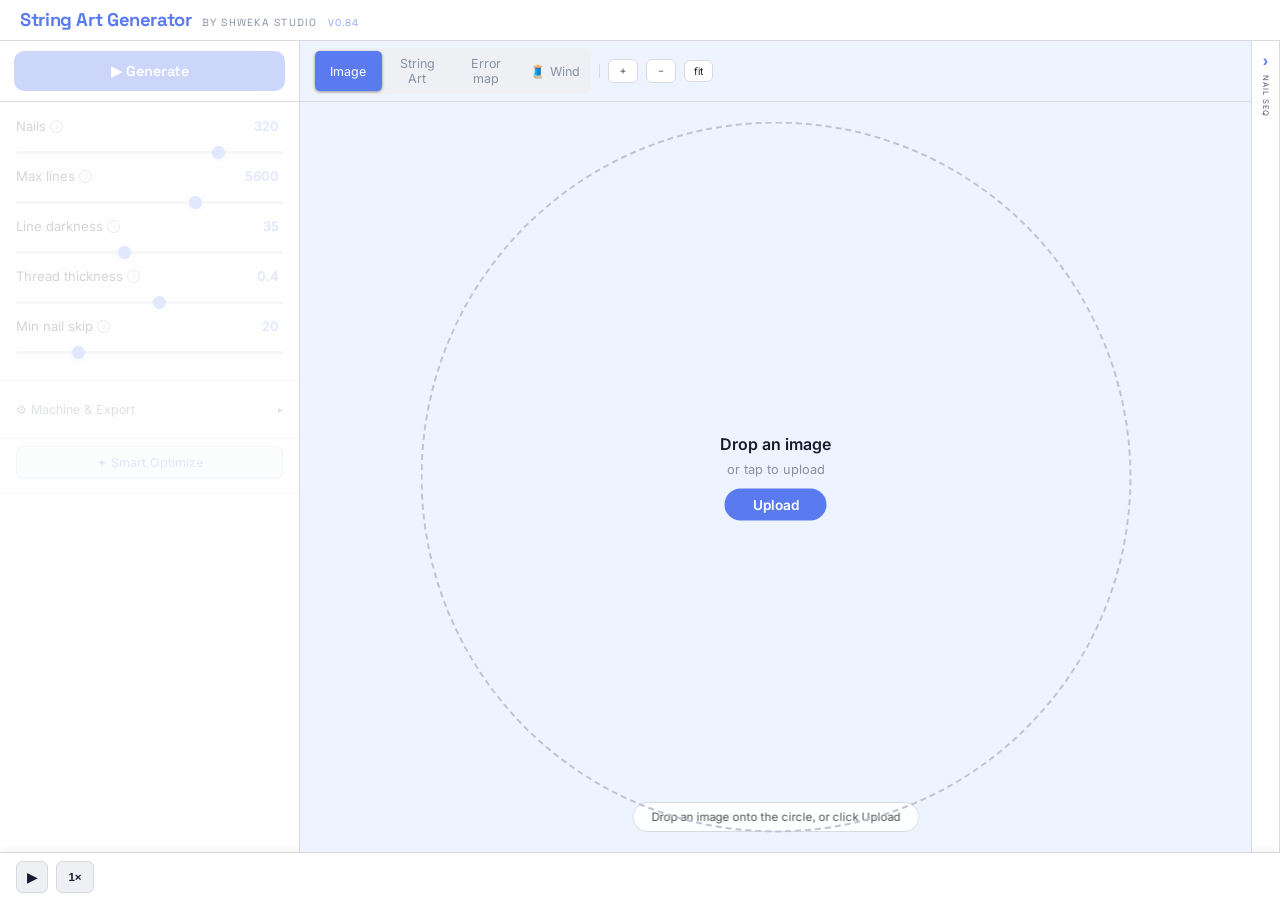
==== commit 1f5027ed: "Main v0.84 index: add rotate btn and version bump" ====
--- a/main/index.html
+++ b/main/index.html
@@ -3,7 +3,7 @@
 <head>
 <meta charset="UTF-8">
 <meta name="viewport" content="width=device-width, initial-scale=1.0, maximum-scale=1.0, user-scalable=no">
-<title>SA v0.83 · Shweka Studio</title>
+<title>SA v0.84 · Shweka Studio</title>
 <link rel="icon" href="data:image/svg+xml,<svg xmlns='http://www.w3.org/2000/svg' viewBox='0 0 100 100'><text y='.9em' font-size='90'>🧵</text></svg>">
 <link href="https://fonts.googleapis.com/css2?family=Inter:wght@400;500;600;700&family=Space+Grotesk:wght@400;500;600;700&display=swap" rel="stylesheet">
 <link rel="stylesheet" href="sa-style.css">
@@ -38,7 +38,7 @@
   <div style="display:flex;align-items:baseline;gap:10px;flex-wrap:nowrap;">
     <div class="logo" style="font-size:1.15rem;white-space:nowrap;">String Art Generator</div>
     <span class="logo-sub" style="font-size:0.65rem;white-space:nowrap;">by Shweka Studio</span>
-    <span class="logo-sub" style="font-size:0.6rem;color:var(--accent);opacity:0.7;white-space:nowrap;">v0.83</span>
+    <span class="logo-sub" style="font-size:0.6rem;color:var(--accent);opacity:0.7;white-space:nowrap;">v0.84</span>
   </div>
 </header>
 <div class="main">
@@ -344,6 +344,9 @@
       </label>
       <button class="img-ctrl-btn has-image" id="ctrlCrop" onclick="openCrop()" style="display:none;">
         ✎ Crop &amp; Pan
+      </button>
+      <button class="img-ctrl-btn has-image" id="ctrlRotate" style="display:none;" onclick="rotateCW()">
+        ↻ Rotate
       </button>
       <button class="img-ctrl-btn has-image" id="ctrlResetCrop" style="display:none;" onclick="resetCropInline()">
         ↩ Reset
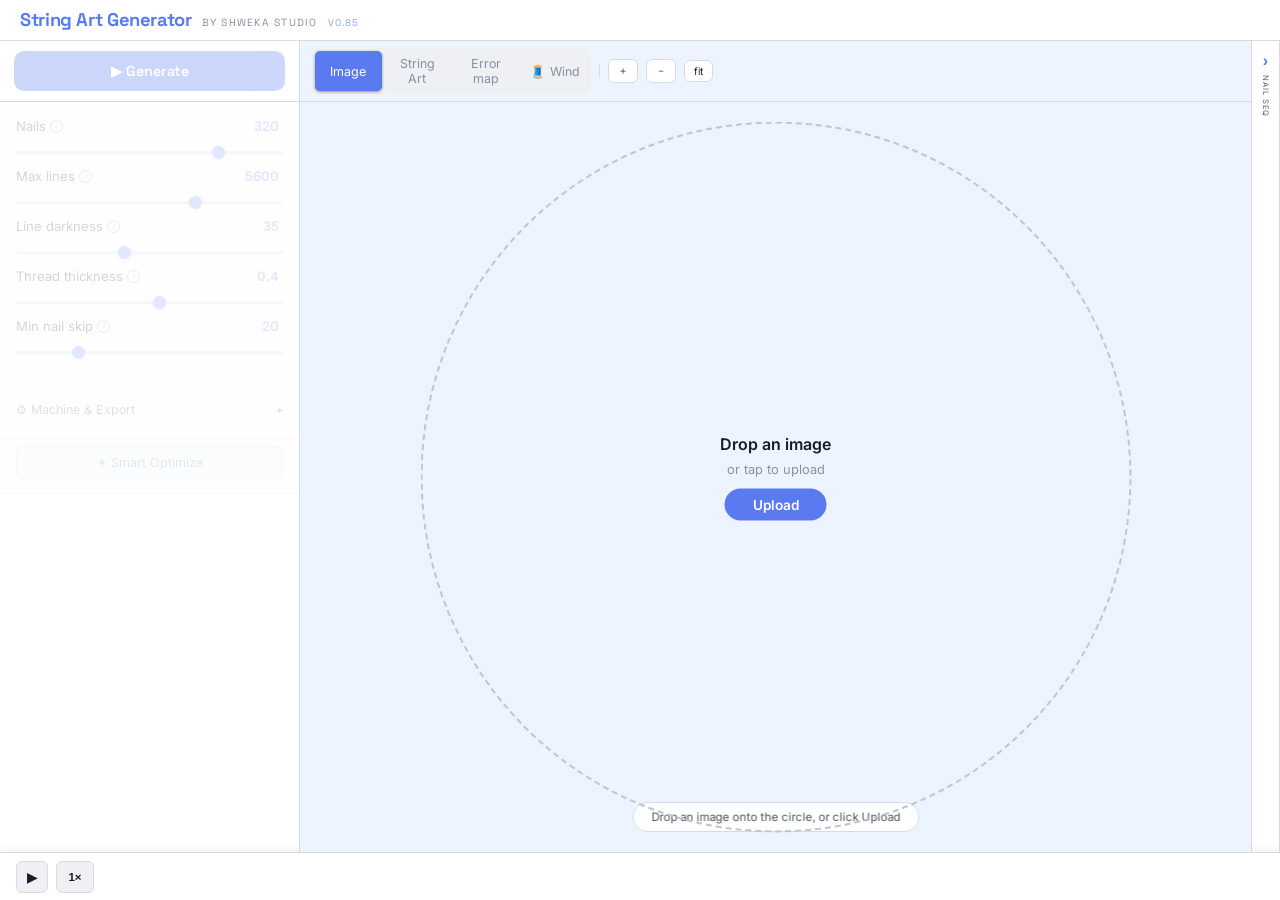
==== commit 10273557: "Main v0.85 index: right-click hint, remove rotate btn" ====
--- a/main/index.html
+++ b/main/index.html
@@ -3,7 +3,7 @@
 <head>
 <meta charset="UTF-8">
 <meta name="viewport" content="width=device-width, initial-scale=1.0, maximum-scale=1.0, user-scalable=no">
-<title>SA v0.84 · Shweka Studio</title>
+<title>SA v0.85 · Shweka Studio</title>
 <link rel="icon" href="data:image/svg+xml,<svg xmlns='http://www.w3.org/2000/svg' viewBox='0 0 100 100'><text y='.9em' font-size='90'>🧵</text></svg>">
 <link href="https://fonts.googleapis.com/css2?family=Inter:wght@400;500;600;700&family=Space+Grotesk:wght@400;500;600;700&display=swap" rel="stylesheet">
 <link rel="stylesheet" href="sa-style.css">
@@ -38,7 +38,7 @@
   <div style="display:flex;align-items:baseline;gap:10px;flex-wrap:nowrap;">
     <div class="logo" style="font-size:1.15rem;white-space:nowrap;">String Art Generator</div>
     <span class="logo-sub" style="font-size:0.65rem;white-space:nowrap;">by Shweka Studio</span>
-    <span class="logo-sub" style="font-size:0.6rem;color:var(--accent);opacity:0.7;white-space:nowrap;">v0.84</span>
+    <span class="logo-sub" style="font-size:0.6rem;color:var(--accent);opacity:0.7;white-space:nowrap;">v0.85</span>
   </div>
 </header>
 <div class="main">
@@ -345,13 +345,11 @@
       <button class="img-ctrl-btn has-image" id="ctrlCrop" onclick="openCrop()" style="display:none;">
         ✎ Crop &amp; Pan
       </button>
-      <button class="img-ctrl-btn has-image" id="ctrlRotate" style="display:none;" onclick="rotateCW()">
-        ↻ Rotate
-      </button>
-      <button class="img-ctrl-btn has-image" id="ctrlResetCrop" style="display:none;" onclick="resetCropInline()">
+            <button class="img-ctrl-btn has-image" id="ctrlResetCrop" style="display:none;" onclick="resetCropInline()">
         ↩ Reset
       </button>
     </div>
+    <div class="img-hint-row has-image" id="imgRotHint" style="display:none;">scroll to zoom  ·  right-click ↻ to rotate</div>
     <!-- Wind tab overlay -->
     <!-- Wind nail number display -->
     <div id="windNailNum" style="display:none;position:absolute;left:50%;top:50%;transform:translate(-50%,-50%);font-family:'Space Grotesk',sans-serif;font-size:clamp(2.5rem,8vw,5rem);font-weight:700;color:#fff;text-shadow:0 2px 16px rgba(0,0,0,.7),0 0 40px rgba(0,0,0,.4);pointer-events:none;z-index:10;line-height:1;text-align:center;"></div>
--- a/main/sa-style.css
+++ b/main/sa-style.css
@@ -673,6 +673,19 @@
 .img-ctrl-btn.primary { background: var(--accent); color: #fff; border-color: var(--accent); }
 .img-ctrl-btn.primary:hover { filter: brightness(1.1); }
 .img-ctrl-btn.has-image { display: none; } /* shown only after image loaded */
+
+/* hint row below buttons */
+.img-hint-row {
+  position: absolute;
+  bottom: 6px;
+  left: 50%;
+  transform: translateX(-50%);
+  font-size: .68rem;
+  color: var(--dim);
+  white-space: nowrap;
+  pointer-events: none;
+  letter-spacing: .01em;
+}
 
 /* zoom hint label */
 .img-zoom-hint {
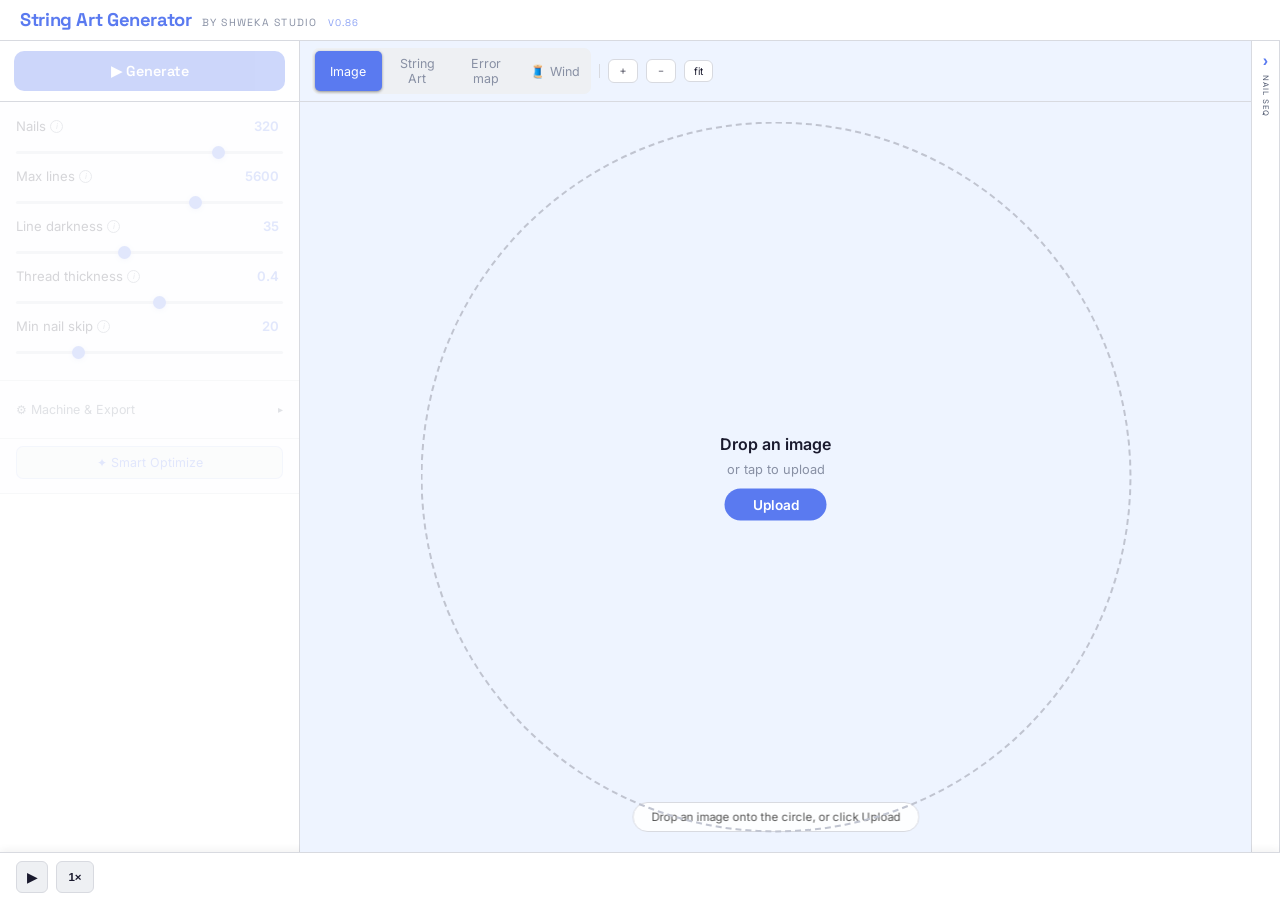
==== commit 3ab6f6c8: "Main v0.86 index: version bump" ====
--- a/main/index.html
+++ b/main/index.html
@@ -3,7 +3,7 @@
 <head>
 <meta charset="UTF-8">
 <meta name="viewport" content="width=device-width, initial-scale=1.0, maximum-scale=1.0, user-scalable=no">
-<title>SA v0.85 · Shweka Studio</title>
+<title>SA v0.86 · Shweka Studio</title>
 <link rel="icon" href="data:image/svg+xml,<svg xmlns='http://www.w3.org/2000/svg' viewBox='0 0 100 100'><text y='.9em' font-size='90'>🧵</text></svg>">
 <link href="https://fonts.googleapis.com/css2?family=Inter:wght@400;500;600;700&family=Space+Grotesk:wght@400;500;600;700&display=swap" rel="stylesheet">
 <link rel="stylesheet" href="sa-style.css">
@@ -38,7 +38,7 @@
   <div style="display:flex;align-items:baseline;gap:10px;flex-wrap:nowrap;">
     <div class="logo" style="font-size:1.15rem;white-space:nowrap;">String Art Generator</div>
     <span class="logo-sub" style="font-size:0.65rem;white-space:nowrap;">by Shweka Studio</span>
-    <span class="logo-sub" style="font-size:0.6rem;color:var(--accent);opacity:0.7;white-space:nowrap;">v0.85</span>
+    <span class="logo-sub" style="font-size:0.6rem;color:var(--accent);opacity:0.7;white-space:nowrap;">v0.86</span>
   </div>
 </header>
 <div class="main">
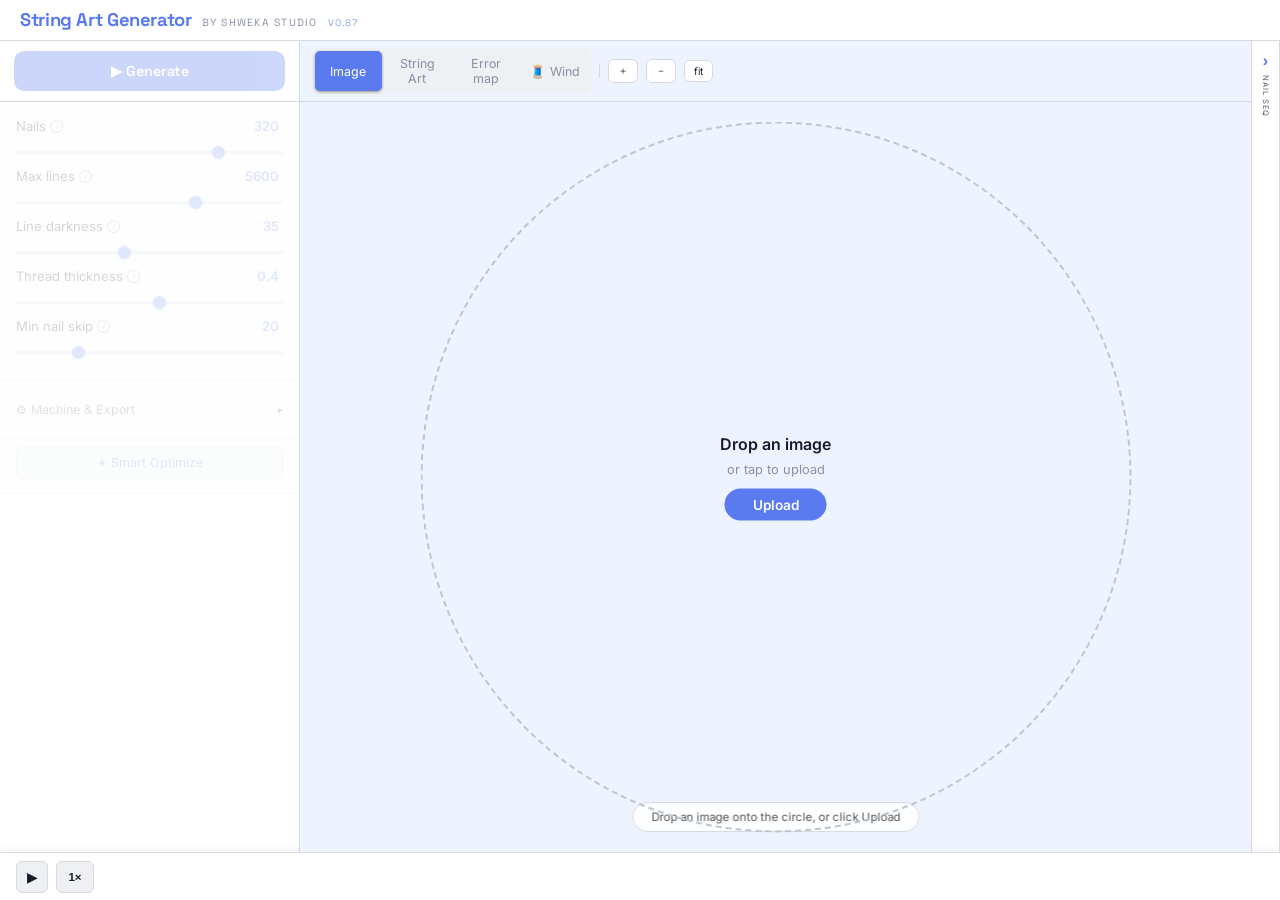
==== commit 113e20b3: "Main v0.87: two-finger rotate + mobile result tab fix" ====
--- a/main/index.html
+++ b/main/index.html
@@ -3,7 +3,7 @@
 <head>
 <meta charset="UTF-8">
 <meta name="viewport" content="width=device-width, initial-scale=1.0, maximum-scale=1.0, user-scalable=no">
-<title>SA v0.86 · Shweka Studio</title>
+<title>SA v0.87 · Shweka Studio</title>
 <link rel="icon" href="data:image/svg+xml,<svg xmlns='http://www.w3.org/2000/svg' viewBox='0 0 100 100'><text y='.9em' font-size='90'>🧵</text></svg>">
 <link href="https://fonts.googleapis.com/css2?family=Inter:wght@400;500;600;700&family=Space+Grotesk:wght@400;500;600;700&display=swap" rel="stylesheet">
 <link rel="stylesheet" href="sa-style.css">
@@ -38,7 +38,7 @@
   <div style="display:flex;align-items:baseline;gap:10px;flex-wrap:nowrap;">
     <div class="logo" style="font-size:1.15rem;white-space:nowrap;">String Art Generator</div>
     <span class="logo-sub" style="font-size:0.65rem;white-space:nowrap;">by Shweka Studio</span>
-    <span class="logo-sub" style="font-size:0.6rem;color:var(--accent);opacity:0.7;white-space:nowrap;">v0.86</span>
+    <span class="logo-sub" style="font-size:0.6rem;color:var(--accent);opacity:0.7;white-space:nowrap;">v0.87</span>
   </div>
 </header>
 <div class="main">
--- a/main/sa-style.css
+++ b/main/sa-style.css
@@ -9,22 +9,16 @@
 .logo{font-family:'Space Grotesk',sans-serif;font-weight:700;font-size:1rem;color:var(--accent);letter-spacing:-0.02em;line-height:1.1;}
 .logo-sub{font-family:'Space Grotesk',sans-serif;font-size:0.55rem;font-weight:400;color:var(--dim);letter-spacing:0.12em;text-transform:uppercase;}
 .main{display:flex;flex:1;overflow:hidden;min-height:0;}
-
 .panel{display:flex;flex-direction:column;}
 .panel-left{width:300px;min-width:300px;background:var(--surface);border-right:1px solid var(--border);overflow-y:auto;overflow-x:hidden;min-height:0;}
-
 .section{padding:14px 16px;border-bottom:1px solid var(--border);}
 .sec-title{font-family:'Space Grotesk',sans-serif;font-size:0.7rem;font-weight:600;letter-spacing:0.06em;text-transform:uppercase;color:var(--mid);margin-bottom:9px;}
-
-/* TOOLTIPS */
 .tip-wrap{position:relative;display:inline-flex;align-items:center;}
 .tip-q{display:inline-flex;align-items:center;justify-content:center;width:13px;height:13px;border-radius:50%;border:1px solid var(--dim);font-size:0.5rem;color:var(--dim);cursor:help;margin-left:4px;flex-shrink:0;transition:border-color .15s,color .15s;user-select:none;font-style:italic;}
 .tip-q:hover{border-color:var(--accent2);color:var(--accent2);}
 .tip-box{position:absolute;left:18px;top:50%;transform:translateY(-50%);background:#fff;border:1px solid #d0d4df;border-radius:8px;padding:8px 10px;width:210px;font-size:0.73rem;color:#444;line-height:1.55;pointer-events:none;opacity:0;transition:opacity .15s;z-index:9999;box-shadow:0 6px 24px rgba(0,0,0,.12);white-space:normal;}
 .tip-wrap:hover .tip-box{opacity:1;}
 .tip-box b{color:var(--accent);}
-
-/* THUMBNAIL PAIR */
 .thumb-row{display:flex;gap:8px;margin-bottom:8px;}
 .thumb-lbl{font-size:0.55rem;color:var(--dim);text-align:center;letter-spacing:.05em;}
 .upload-zone{border:1.5px dashed #c8ccd8;border-radius:8px;cursor:pointer;transition:border-color .2s,background .2s;position:relative;overflow:hidden;background:#f0f2f7;}
@@ -41,23 +35,13 @@
 .upload-zone:hover .thumb-ov span{opacity:1;}
 .crop-edit-ov{position:absolute;inset:0;background:rgba(0,0,0,0);transition:background .2s;display:flex;align-items:center;justify-content:center;border-radius:8px;}
 .crop-edit-ov span{color:#fff;font-size:.57rem;opacity:0;transition:opacity .2s;}
-
-/* BW dual switch */
-
-
 .dt-sw input:checked~.dt-track{background:rgba(232,255,71,.2);}
 .dt-sw input:checked~.dt-thumb{transform:translateX(16px);background:var(--accent);}
-
-/* WHITE BACKGROUND BUTTON */
-
 .btn-bg:hover:not(:disabled){border-color:#ccc;color:var(--text);}
 .btn-bg.active{background:rgba(255,255,255,.08);border-color:#ddd;color:#fff;box-shadow:0 0 10px rgba(90,122,240,.1);}
 .btn-bg.loading{border-color:var(--accent2);color:var(--accent2);animation:bgpulse 1.1s ease-in-out infinite;}
 .btn-bg:disabled{opacity:.4;cursor:not-allowed;}
 @keyframes bgpulse{0%,100%{opacity:.7}50%{opacity:1}}
-
-
-/* SLIDERS */
 .ctrl{margin-bottom:9px;}
 .ctrl-label{display:flex;justify-content:space-between;align-items:center;font-size:.68rem;color:var(--text);margin-bottom:4px;}
 .ctrl-left{display:flex;align-items:center;font-size:.82rem;}
@@ -67,35 +51,25 @@
 input[type=range]{width:100%;-webkit-appearance:none;height:3px;background:#d0d4de;border-radius:2px;outline:none;cursor:pointer;}
 input[type=range]::-webkit-slider-thumb{-webkit-appearance:none;width:13px;height:13px;border-radius:50%;background:var(--accent);cursor:pointer;transition:transform .15s;box-shadow:0 1px 4px rgba(90,122,240,.3);}
 input[type=range]::-webkit-slider-thumb:hover{transform:scale(1.3);}
-
-/* DUAL SEGMENT BUTTONS */
 .dual-seg{display:flex;background:var(--surface2);border-radius:7px;padding:3px;gap:2px;}
 .ds-btn{flex:1;padding:5px 8px;background:transparent;border:none;border-radius:5px;font-family:'Inter',sans-serif;font-size:.78rem;color:var(--dim);cursor:pointer;transition:all .15s;text-align:center;}
 .ds-btn.on{background:var(--surface);color:var(--text);box-shadow:0 1px 3px rgba(0,0,0,.4);}
 .ds-btn.on.ca{color:var(--accent);background:rgba(90,122,240,.1);}
 .ds-btn.on.cb{color:var(--accent2);background:rgba(10,143,110,.1);}
-
-/* OPTIMIZE BUTTON */
 .btn-optimize{width:100%;padding:8px;background:var(--surface2);border:1px solid rgba(90,122,240,.3);border-radius:7px;color:var(--accent);font-family:'Inter',sans-serif;font-size:.78rem;cursor:pointer;transition:all .15s;text-align:center;margin-top:7px;}
 .btn-optimize:hover{background:rgba(90,122,240,.07);border-color:var(--accent);}
 .rollback-row{display:flex;align-items:center;gap:7px;margin-top:6px;display:none;}
 .btn-rollback{flex:1;padding:6px;background:var(--surface2);border:1px solid var(--border);border-radius:6px;color:var(--mid);font-family:'Inter',sans-serif;font-size:.76rem;cursor:pointer;transition:all .15s;}
 .btn-rollback:hover{border-color:var(--mid);color:var(--text);}
 .opt-hint{font-size:.57rem;color:var(--dim);text-align:center;flex:1;}
-
-/* REFINE BUTTON */
 .btn-refine{width:100%;padding:8px;background:var(--surface2);border:1px solid rgba(10,143,110,.25);border-radius:7px;color:var(--accent2);font-family:'Inter',sans-serif;font-size:.63rem;cursor:pointer;transition:all .15s;text-align:center;margin-top:6px;}
 .btn-refine:hover{background:rgba(10,143,110,.06);border-color:var(--accent2);}
-
-/* SWATCHES */
 .swatches{display:flex;gap:5px;flex-wrap:wrap;margin-top:2px;}
 .swatch{width:21px;height:21px;border-radius:50%;cursor:pointer;border:2px solid transparent;transition:transform .15s,border-color .15s;}
 .swatch:hover{transform:scale(1.15);}
 .swatch.on{border-color:var(--accent);}
 .swatch.dk{border-color:#ccc;}
 .swatch.dk.on{border-color:var(--accent);box-shadow:0 0 0 2px rgba(90,122,240,.25);}
-
-/* GENERATE */
 .btn-gen{width:100%;padding:11px;background:var(--accent);color:#ffffff;border:none;border-radius:var(--r);font-family:'Space Grotesk',sans-serif;font-size:.9rem;font-weight:600;cursor:pointer;transition:background .3s,opacity .2s,transform .15s;}
 .btn-gen:hover:not(:disabled){opacity:.88;transform:translateY(-1px);}
 .btn-gen:disabled{opacity:.3;cursor:not-allowed;transform:none;}
@@ -105,13 +79,9 @@
 .prog-bg{height:3px;background:#dde0e8;border-radius:2px;overflow:hidden;}
 .prog-fill{height:100%;background:var(--accent);width:0%;transition:width .15s;border-radius:2px;}
 .prog-text{font-size:.78rem;color:var(--dim);margin-top:3px;text-align:center;}
-
-/* COMPARE */
 .btn-compare{width:100%;padding:8px;background:var(--surface2);border:1px solid rgba(10,143,110,.25);border-radius:7px;color:var(--accent2);font-family:'Inter',sans-serif;font-size:.63rem;cursor:pointer;transition:all .15s;margin-top:7px;}
 .btn-compare:hover{background:rgba(10,143,110,.06);border-color:var(--accent2);}
 .btn-compare.active{background:rgba(10,143,110,.15);border-color:var(--accent2);color:var(--accent2);box-shadow:0 0 12px rgba(10,143,110,.2);}
-
-/* STATS */
 .stats-grid{display:grid;grid-template-columns:1fr 1fr;gap:5px;}
 .stat-box{background:var(--surface2);border-radius:7px;padding:7px 9px;}
 .stat-val{font-family:'Space Grotesk',sans-serif;font-size:1rem;font-weight:700;color:var(--accent);}
@@ -119,8 +89,6 @@
 .score-box{background:rgba(10,143,110,.06);border:1px solid rgba(10,143,110,.2);border-radius:7px;padding:7px 9px;margin-top:5px;}
 .score-val{font-family:'Space Grotesk',sans-serif;font-size:.9rem;font-weight:700;color:var(--accent2);}
 .score-delta{font-size:.72rem;color:var(--accent2);margin-top:1px;}
-
-/* EXPORT */
 .exp-grid{display:grid;grid-template-columns:1fr 1fr;gap:5px;}
 .btn-exp{padding:7px 5px;background:var(--surface2);color:var(--text);border:1px solid var(--border);border-radius:7px;font-family:'Inter',sans-serif;font-size:.76rem;cursor:pointer;transition:all .15s;text-align:center;}
 .btn-exp:hover{border-color:var(--accent);color:var(--accent);background:rgba(90,122,240,.06);}
@@ -129,8 +97,6 @@
 .btn-exp.ard:hover{border-color:var(--accent2);}
 .notice{background:rgba(90,122,240,.05);border:1px solid rgba(90,122,240,.15);border-radius:7px;padding:7px 9px;font-size:.76rem;color:var(--mid);line-height:1.5;margin-top:7px;}
 .notice strong{color:var(--accent);}
-
-/* PRODUCTION TIME */
 .prod-grid{display:grid;grid-template-columns:1fr 1fr;gap:5px;margin-bottom:8px;}
 .prod-box{background:var(--surface2);border-radius:7px;padding:7px 9px;}
 .prod-val{font-family:'Space Grotesk',sans-serif;font-size:.82rem;font-weight:700;color:var(--accent2);}
@@ -142,8 +108,6 @@
 .mi-val{width:60px;background:var(--surface2);border:1px solid var(--border);border-radius:5px;color:var(--accent);font-family:'Inter',sans-serif;font-size:.65rem;padding:3px 6px;text-align:right;}
 .mi-val:focus{outline:none;border-color:var(--accent);}
 .mi-unit{font-size:.74rem;color:var(--dim);width:22px;}
-
-/* CENTER */
 .panel-center{flex:1;display:flex;flex-direction:column;background:var(--surface);overflow:hidden;min-width:0;min-height:0;}
 .toolbar{padding:7px 12px;border-bottom:1px solid var(--border);display:flex;align-items:center;gap:8px;flex-shrink:0;}
 .t-sep{width:1px;height:14px;background:var(--border);}
@@ -162,11 +126,6 @@
 .ph-ring{display:none;}
 .ph-nail{position:absolute;width:4px;height:4px;border-radius:50%;background:var(--border);transform:translate(-50%,-50%);animation:pdot 2.5s ease-in-out infinite;}
 @keyframes pdot{0%,100%{opacity:.1}50%{opacity:.65}}
-
-/* RIGHT */
-
-
-/* CROP MODAL */
 #cropModal{display:none;position:fixed;inset:0;background:rgba(30,30,50,.7);z-index:1000;align-items:center;justify-content:center;flex-direction:column;gap:12px;backdrop-filter:blur(6px);}
 #cropModal.open{display:flex;}
 .crop-title{font-family:'Space Grotesk',sans-serif;font-size:.78rem;font-weight:700;color:#fff;}
@@ -183,267 +142,86 @@
 .btn-cancel:hover{border-color:var(--mid);color:var(--text);}
 .btn-apply{background:var(--accent);border-color:var(--accent);color:#0a0a0a;font-weight:700;}
 .crop-hint{font-size:.57rem;color:rgba(255,255,255,.6);}
-
-/* ════ MOBILE LAYOUT (≤600px) ════ */
-/* On mobile: canvas fills screen, settings slide up from bottom */
-
-/* Mobile floating top bar */
 #mobTopBar{display:none;}
-
-/* Mobile settings sheet */
 #mobSheet{display:none;}
 #mobSheetBackdrop{display:none;}
-
 @media (max-width: 540px) {
   body{height:100dvh;overflow:hidden;}
-  header{display:none;} /* hide desktop header on mobile */
-
-  /* Mobile floating top bar */
-  #mobTopBar{
-    display:flex;
-    position:fixed;top:0;left:0;right:0;z-index:200;
-    height:52px;
-    background:var(--surface);
-    border-bottom:1px solid var(--border);
-    box-shadow:0 2px 10px rgba(0,0,0,.08);
-    align-items:center;
-    padding:0 10px;
-    gap:6px;
-  }
-  #mobTopBar .mob-logo{
-    font-family:'Space Grotesk',sans-serif;font-weight:700;font-size:.85rem;
-    color:var(--accent);white-space:nowrap;margin-right:4px;
-  }
-  #mobTopBar .mob-tabs-row{
-    display:flex;gap:3px;flex:1;
-  }
-  #mobTopBar .mob-tab-btn{
-    flex:1;padding:6px 4px;background:var(--surface2);
-    border:none;border-radius:6px;
-    font-family:'Inter',sans-serif;font-size:.68rem;color:var(--dim);
-    cursor:pointer;transition:all .15s;white-space:nowrap;text-align:center;
-  }
-  #mobTopBar .mob-tab-btn.active{
-    background:var(--accent);color:#fff;
-  }
+  header{display:none;}
+  #mobTopBar{display:flex;position:fixed;top:0;left:0;right:0;z-index:200;height:52px;background:var(--surface);border-bottom:1px solid var(--border);box-shadow:0 2px 10px rgba(0,0,0,.08);align-items:center;padding:0 10px;gap:6px;}
+  #mobTopBar .mob-logo{font-family:'Space Grotesk',sans-serif;font-weight:700;font-size:.85rem;color:var(--accent);white-space:nowrap;margin-right:4px;}
+  #mobTopBar .mob-tabs-row{display:flex;gap:3px;flex:1;}
+  #mobTopBar .mob-tab-btn{flex:1;padding:6px 4px;background:var(--surface2);border:none;border-radius:6px;font-family:'Inter',sans-serif;font-size:.68rem;color:var(--dim);cursor:pointer;transition:all .15s;white-space:nowrap;text-align:center;}
+  #mobTopBar .mob-tab-btn.active{background:var(--accent);color:#fff;}
   #mobTopBar .mob-tab-btn.wind-active{background:#e85d00;color:#fff;}
-  #mobTopBar .mob-gen-btn{
-    padding:7px 12px;background:var(--accent);color:#fff;
-    border:none;border-radius:7px;font-family:'Space Grotesk',sans-serif;
-    font-size:.75rem;font-weight:600;cursor:pointer;white-space:nowrap;
-    flex-shrink:0;
-  }
+  #mobTopBar .mob-gen-btn{padding:7px 12px;background:var(--accent);color:#fff;border:none;border-radius:7px;font-family:'Space Grotesk',sans-serif;font-size:.75rem;font-weight:600;cursor:pointer;white-space:nowrap;flex-shrink:0;}
   #mobTopBar .mob-gen-btn:disabled{opacity:.35;cursor:not-allowed;}
-  #mobTopBar .mob-settings-btn{
-    width:36px;height:36px;border-radius:8px;
-    background:var(--surface2);border:1px solid var(--border);
-    display:flex;align-items:center;justify-content:center;
-    cursor:pointer;flex-shrink:0;color:var(--mid);font-size:1rem;
-  }
-
-  /* Push main content below the top bar */
-  .main{
-    flex-direction:column;
-    padding-top:52px;
-  }
-
-  /* Left panel hidden on mobile by default — shown via sheet */
-  .panel-left{
-    display:none !important;
-  }
-
-  /* Center panel takes full remaining height */
-  .panel-center{
-    flex:1;min-height:0;
-  }
-
-  /* Seq drawer hidden on mobile */
+  #mobTopBar .mob-settings-btn{width:36px;height:36px;border-radius:8px;background:var(--surface2);border:1px solid var(--border);display:flex;align-items:center;justify-content:center;cursor:pointer;flex-shrink:0;color:var(--mid);font-size:1rem;}
+  .main{flex-direction:column;padding-top:52px;}
+  .panel-left{display:none !important;}
+  .panel-center{flex:1;min-height:0;}
   .seq-drawer{display:none !important;}
-
-  /* playbar smaller on mobile */
   #playBar{height:40px;padding:0 10px;gap:6px;}
   .pb-count{font-size:.62rem;min-width:55px;}
-
-  /* Wind nav buttons even bigger on mobile */
   #windNav button:not(#windPlayBtn){font-size:1.2rem !important;padding:14px 28px !important;min-width:100px !important;}
   #windPlayBtn{font-size:1.5rem !important;width:62px !important;height:62px !important;padding:0 !important;min-width:0 !important;}
   #windNailNum{font-size:clamp(3rem,12vw,6rem) !important;}
   #windActions button,#windActions label{font-size:0.95rem !important;padding:10px 18px !important;}
   #windSpeedRow input[type=range]{width:110px !important;}
-
-  /* Settings bottom sheet backdrop */
-  #mobSheetBackdrop{
-    display:none;
-    position:fixed;inset:0;z-index:300;
-    background:rgba(0,0,0,.4);
-    backdrop-filter:blur(2px);
-  }
+  #mobSheetBackdrop{display:none;position:fixed;inset:0;z-index:300;background:rgba(0,0,0,.4);backdrop-filter:blur(2px);}
   #mobSheetBackdrop.open{display:block;}
-
-  /* Settings bottom sheet */
-  #mobSheet{
-    display:flex;
-    position:fixed;bottom:0;left:0;right:0;z-index:301;
-    background:var(--surface);
-    border-radius:18px 18px 0 0;
-    box-shadow:0 -8px 40px rgba(0,0,0,.18);
-    flex-direction:column;
-    max-height:82dvh;
-    transform:translateY(100%);
-    transition:transform .3s cubic-bezier(.4,0,.2,1);
-  }
+  #mobSheet{display:flex;position:fixed;bottom:0;left:0;right:0;z-index:301;background:var(--surface);border-radius:18px 18px 0 0;box-shadow:0 -8px 40px rgba(0,0,0,.18);flex-direction:column;max-height:82dvh;transform:translateY(100%);transition:transform .3s cubic-bezier(.4,0,.2,1);}
   #mobSheet.open{transform:translateY(0);}
-  #mobSheetHandle{
-    width:40px;height:4px;border-radius:2px;
-    background:var(--border);margin:10px auto 4px;flex-shrink:0;
-  }
-  #mobSheetTitle{
-    font-family:'Space Grotesk',sans-serif;font-size:.8rem;font-weight:700;
-    color:var(--text);padding:4px 16px 10px;flex-shrink:0;
-    border-bottom:1px solid var(--border);
-    display:flex;justify-content:space-between;align-items:center;
-  }
-  #mobSheetTitle button{
-    background:none;border:none;font-size:1.1rem;cursor:pointer;
-    color:var(--mid);padding:0 4px;
-  }
-  #mobSheetInner{
-    overflow-y:auto;flex:1;
-    /* Contains the panel-left contents, cloned/moved here */
-  }
-
-  /* Hide desktop toolbar row — mobile uses #mobTopBar instead */
+  #mobSheetHandle{width:40px;height:4px;border-radius:2px;background:var(--border);margin:10px auto 4px;flex-shrink:0;}
+  #mobSheetTitle{font-family:'Space Grotesk',sans-serif;font-size:.8rem;font-weight:700;color:var(--text);padding:4px 16px 10px;flex-shrink:0;border-bottom:1px solid var(--border);display:flex;justify-content:space-between;align-items:center;}
+  #mobSheetTitle button{background:none;border:none;font-size:1.1rem;cursor:pointer;color:var(--mid);padding:0 4px;}
+  #mobSheetInner{overflow-y:auto;flex:1;}
   .toolbar{display:none !important;}
-
-  /* Hide Go + Settings when no image loaded (empty home screen) */
   body.no-img #mobGenBtn, body.no-img #mobTopBar .mob-settings-btn { display:none; }
-  /* Hide Go + Settings on wind tab (controls are locked) */
   body.view-wind #mobGenBtn, body.view-wind #mobTopBar .mob-settings-btn { display:none; }
+  /* Fix result/error canvas -- desktop rule calc(100vw-530px) goes negative on phone */
+  #cvSvg,#cvRaster{max-width:100vw;max-height:calc(100dvh - 52px);width:auto;height:auto;}
 }
-
-
-/* ════ PLAYBACK BAR ════ */
-#playBar{
-  display:flex;align-items:center;gap:10px;
-  height:48px;padding:0 16px;
-  background:var(--surface);border-top:1px solid var(--border);
-  flex-shrink:0;
-  box-shadow:0 -2px 8px rgba(0,0,0,.06);
-}
+#playBar{display:flex;align-items:center;gap:10px;height:48px;padding:0 16px;background:var(--surface);border-top:1px solid var(--border);flex-shrink:0;box-shadow:0 -2px 8px rgba(0,0,0,.06);}
 body:not(.pb-ready) #playBar > * { visibility:hidden; }
 .pb-left{display:flex;align-items:center;gap:8px;flex-shrink:0;}
 .pb-center{flex:1;display:flex;align-items:center;}
 .pb-right{display:flex;align-items:center;gap:10px;flex-shrink:0;}
-.pb-btn{
-  background:var(--surface2);border:1px solid var(--border);
-  color:var(--text);width:32px;height:32px;border-radius:6px;
-  cursor:pointer;font-size:.85rem;display:flex;align-items:center;justify-content:center;
-  transition:border-color .15s,color .15s,background .15s;flex-shrink:0;
-}
+.pb-btn{background:var(--surface2);border:1px solid var(--border);color:var(--text);width:32px;height:32px;border-radius:6px;cursor:pointer;font-size:.85rem;display:flex;align-items:center;justify-content:center;transition:border-color .15s,color .15s,background .15s;flex-shrink:0;}
 .pb-btn:hover{border-color:var(--accent);color:var(--accent);background:rgba(90,122,240,.07);}
 .pb-btn.playing{color:var(--accent);border-color:var(--accent);}
 .pb-speed-wrap{position:relative;}
 .pb-speed-btn{font-size:.72rem;font-weight:600;min-width:38px;}
-.pb-speed-popup{
-  display:none;position:absolute;bottom:44px;left:50%;transform:translateX(-50%);
-  background:var(--surface);border:1px solid var(--border);
-  border-radius:10px;padding:10px 10px 28px;
-  box-shadow:0 -8px 32px rgba(0,0,0,.5);
-  z-index:100;align-items:center;flex-direction:column;gap:6px;
-  min-width:48px;
-}
+.pb-speed-popup{display:none;position:absolute;bottom:44px;left:50%;transform:translateX(-50%);background:var(--surface);border:1px solid var(--border);border-radius:10px;padding:10px 10px 28px;box-shadow:0 -8px 32px rgba(0,0,0,.5);z-index:100;align-items:center;flex-direction:column;gap:6px;min-width:48px;}
 .pb-speed-popup.open{display:flex;}
-#pbSpeedSlider{
-  -webkit-appearance:slider-vertical;
-  writing-mode:vertical-lr;direction:rtl;
-  width:4px;height:120px;
-  accent-color:var(--accent);cursor:pointer;
-}
-.pb-speed-lbl{
-  font-size:.75rem;color:var(--accent);font-weight:600;
-  font-family:'Inter',sans-serif;
-}
+#pbSpeedSlider{-webkit-appearance:slider-vertical;writing-mode:vertical-lr;direction:rtl;width:4px;height:120px;accent-color:var(--accent);cursor:pointer;}
+.pb-speed-lbl{font-size:.75rem;color:var(--accent);font-weight:600;font-family:'Inter',sans-serif;}
 .pb-speed-hint{font-size:.58rem;color:var(--dim);}
-
-#pbSlider{
-  -webkit-appearance:none;width:100%;height:3px;
-  background:#d0d4de;border-radius:2px;outline:none;cursor:pointer;
-}
-#pbSlider::-webkit-slider-thumb{
-  -webkit-appearance:none;width:16px;height:16px;border-radius:50%;
-  background:var(--accent);cursor:pointer;transition:transform .1s;
-}
+#pbSlider{-webkit-appearance:none;width:100%;height:3px;background:#d0d4de;border-radius:2px;outline:none;cursor:pointer;}
+#pbSlider::-webkit-slider-thumb{-webkit-appearance:none;width:16px;height:16px;border-radius:50%;background:var(--accent);cursor:pointer;transition:transform .1s;}
 #pbSlider::-webkit-slider-thumb:hover{transform:scale(1.3);}
-.pb-count{
-  font-family:var(--mono,monospace);font-size:.7rem;
-  color:var(--mid);min-width:70px;text-align:right;
-}
-.pb-view{
-  font-size:.65rem;padding:0 8px;width:auto;min-width:64px;
-}
-/* Animated string drawing */
-.pb-drawing-line{
-  stroke-dasharray:2000;
-  stroke-dashoffset:2000;
-  animation:drawLine .18s ease-out forwards;
-}
+.pb-count{font-family:var(--mono,monospace);font-size:.7rem;color:var(--mid);min-width:70px;text-align:right;}
+.pb-view{font-size:.65rem;padding:0 8px;width:auto;min-width:64px;}
+.pb-drawing-line{stroke-dasharray:2000;stroke-dashoffset:2000;animation:drawLine .18s ease-out forwards;}
 @keyframes drawLine{to{stroke-dashoffset:0;}}
-/* Back-view indicator */
-/* back view now handled by mirrored coords in pbRender, no CSS transform needed */
 body.pb-back-view .pb-view{color:var(--accent);border-color:var(--accent);}
-
-
-/* ── NAIL SEQUENCE DRAWER ── */
-.seq-drawer{
-  display:flex;flex-direction:row;flex-shrink:0;
-  background:var(--surface);border-left:1px solid var(--border);
-}
-.seq-toggle{
-  width:28px;min-width:28px;flex-shrink:0;
-  display:flex;flex-direction:column;align-items:center;justify-content:flex-start;
-  padding:12px 0 10px;gap:6px;cursor:pointer;
-  background:var(--surface);border:none;color:var(--mid);
-  transition:color .15s,background .15s;
-  border-right:1px solid var(--border);
-}
+.seq-drawer{display:flex;flex-direction:row;flex-shrink:0;background:var(--surface);border-left:1px solid var(--border);}
+.seq-toggle{width:28px;min-width:28px;flex-shrink:0;display:flex;flex-direction:column;align-items:center;justify-content:flex-start;padding:12px 0 10px;gap:6px;cursor:pointer;background:var(--surface);border:none;color:var(--mid);transition:color .15s,background .15s;border-right:1px solid var(--border);}
 .seq-toggle:hover{color:var(--accent);background:var(--surface2);}
 .seq-drawer.open .seq-toggle{background:var(--surface2);color:var(--accent);border-right-color:var(--accent);}
-.seq-arrow{
-  font-size:1rem;font-weight:900;transition:transform .3s ease;
-  color:var(--accent);line-height:1;display:block;
-}
+.seq-arrow{font-size:1rem;font-weight:900;transition:transform .3s ease;color:var(--accent);line-height:1;display:block;}
 .seq-drawer.open .seq-arrow{transform:rotate(180deg);}
-.seq-label{
-  font-size:.48rem;letter-spacing:.12em;text-transform:uppercase;
-  writing-mode:vertical-rl;color:inherit;font-family:'Inter',sans-serif;
-  user-select:none;
-}
-.seq-content{
-  width:0;overflow:hidden;
-  display:flex;flex-direction:column;
-  transition:width .25s cubic-bezier(.4,0,.2,1);
-  pointer-events:none;
-}
+.seq-label{font-size:.48rem;letter-spacing:.12em;text-transform:uppercase;writing-mode:vertical-rl;color:inherit;font-family:'Inter',sans-serif;user-select:none;}
+.seq-content{width:0;overflow:hidden;display:flex;flex-direction:column;transition:width .25s cubic-bezier(.4,0,.2,1);pointer-events:none;}
 .seq-drawer.open .seq-content{width:182px;pointer-events:auto;}
-.seq-hdr{
-  display:flex;align-items:center;justify-content:space-between;
-  padding:10px 11px 0;flex-shrink:0;min-width:182px;
-}
-.seq-title{font-family:'Space Grotesk',sans-serif;font-size:.6rem;font-weight:700;
-  letter-spacing:.12em;text-transform:uppercase;color:var(--mid);}
+.seq-hdr{display:flex;align-items:center;justify-content:space-between;padding:10px 11px 0;flex-shrink:0;min-width:182px;}
+.seq-title{font-family:'Space Grotesk',sans-serif;font-size:.6rem;font-weight:700;letter-spacing:.12em;text-transform:uppercase;color:var(--mid);}
 .nail-wrap{padding:4px 11px 11px;overflow-y:auto;flex:1;min-width:182px;}
 .nail-list{font-size:.52rem;color:var(--dim);line-height:2;word-break:break-all;}
 .nail-list .hi{color:var(--accent);}
 .empty-msg{font-size:.56rem;color:var(--dim);text-align:center;padding:14px 10px;line-height:1.6;}
-
-/* ── ALGO TABS ── */
 .algo-tabs{display:flex;border-bottom:1px solid var(--border);flex-shrink:0;}
-.algo-tab{
-  flex:1;padding:9px 6px;background:none;border:none;
-  font-family:'Inter',sans-serif;font-size:.8rem;color:var(--dim);
-  cursor:pointer;border-bottom:2px solid transparent;
-  transition:color .15s,border-color .15s;text-align:center;
-}
+.algo-tab{flex:1;padding:9px 6px;background:none;border:none;font-family:'Inter',sans-serif;font-size:.8rem;color:var(--dim);cursor:pointer;border-bottom:2px solid transparent;transition:color .15s,border-color .15s;text-align:center;}
 .algo-tab.active-greedy,.algo-tab.active-front{color:var(--accent);border-bottom-color:var(--accent);font-weight:600;background:#f0f3ff;}
 .algo-tab.active-back{color:var(--accent2);border-bottom-color:var(--accent2);font-weight:600;background:#f0fbf7;}
 .algo-pane{display:none;flex-direction:column;}
@@ -456,178 +234,56 @@
 .collapse-toggle:hover{color:var(--accent);}
 .collapse-arrow{font-size:.65rem;transition:transform .2s;}
 .collapse-arrow.open{transform:rotate(90deg);}
-
-/* ── IMAGE SECTION ── */
 .section-image{padding:0;border-top:none;}
-.section-image .upload-zone{
-  border-radius:0;border:none;border-bottom:1px solid var(--border);
-  aspect-ratio:unset;height:220px;background:#f0f2f7;
-  display:flex;align-items:center;justify-content:center;
-  position:relative;
-}
+.section-image .upload-zone{border-radius:0;border:none;border-bottom:1px solid var(--border);aspect-ratio:unset;height:220px;background:#f0f2f7;display:flex;align-items:center;justify-content:center;position:relative;}
 .section-image .upload-zone.has-img{background:#000;}
-.section-image .orig-img{
-  width:100%;height:100%;object-fit:contain;display:none;
-}
-.crop-prev-wrap{
-  height:220px;position:relative;cursor:pointer;overflow:hidden;
-  background:#000;border-bottom:1px solid var(--border);
-}
+.section-image .orig-img{width:100%;height:100%;object-fit:contain;display:none;}
+.crop-prev-wrap{height:220px;position:relative;cursor:pointer;overflow:hidden;background:#000;border-bottom:1px solid var(--border);}
 .crop-prev-img{width:100%;height:100%;object-fit:cover;display:block;}
-.crop-edit-ov{
-  position:absolute;inset:0;background:rgba(0,0,0,0);
-  display:flex;align-items:center;justify-content:center;
-  transition:background .2s;
-}
-.crop-edit-ov span{
-  color:#fff;font-size:.72rem;font-weight:500;
-  background:rgba(0,0,0,.55);padding:5px 12px;border-radius:20px;
-  opacity:0;transition:opacity .2s;
-}
+.crop-edit-ov{position:absolute;inset:0;background:rgba(0,0,0,0);display:flex;align-items:center;justify-content:center;transition:background .2s;}
+.crop-edit-ov span{color:#fff;font-size:.72rem;font-weight:500;background:rgba(0,0,0,.55);padding:5px 12px;border-radius:20px;opacity:0;transition:opacity .2s;}
 .crop-prev-wrap:hover .crop-edit-ov{background:rgba(0,0,0,.15);}
 .crop-prev-wrap:hover .crop-edit-ov span{opacity:1;}
 .section-gen-top{padding:10px 14px;border-top:none;background:var(--surface);}
-
-.change-img-btn{
-  position:absolute;bottom:8px;right:8px;
-  background:rgba(255,255,255,.85);border:1px solid rgba(0,0,0,.12);
-  border-radius:20px;padding:3px 10px;font-size:.72rem;color:#333;
-  cursor:pointer;z-index:5;transition:background .15s;
-}
+.change-img-btn{position:absolute;bottom:8px;right:8px;background:rgba(255,255,255,.85);border:1px solid rgba(0,0,0,.12);border-radius:20px;padding:3px 10px;font-size:.72rem;color:#333;cursor:pointer;z-index:5;transition:background .15s;}
 .change-img-btn:hover{background:#fff;}
-
-/* ── IMAGE PREVIEW CIRCLE (after upload, before generate) ── */
-.img-preview-wrap{
-  position:absolute;top:50%;left:50%;transform:translate(-50%,-50%);
-  pointer-events:auto;
-  cursor:grab;
-}
+.img-preview-wrap{position:absolute;top:50%;left:50%;transform:translate(-50%,-50%);pointer-events:auto;cursor:grab;}
 .img-preview-wrap:active{cursor:grabbing;}
-.img-preview-canvas{
-  border-radius:50%;display:block;
-  box-shadow:0 4px 24px rgba(0,0,0,.15);
-  background:#fff;
-}
-.img-preview-ring{
-  position:absolute;inset:-3px;border-radius:50%;
-  border:3px solid #1a1a2e;pointer-events:none;
-}
-
-/* ── ALGO TITLE OVERLAY ── */
-.algo-title-overlay{
-  position:absolute;top:12px;left:50%;transform:translateX(-50%);
-  background:rgba(255,255,255,.9);backdrop-filter:blur(8px);
-  border:1px solid var(--border);border-radius:20px;
-  padding:4px 16px;font-family:'Space Grotesk',sans-serif;
-  font-size:.75rem;font-weight:600;color:var(--text);
-  letter-spacing:.04em;pointer-events:none;white-space:nowrap;
-  box-shadow:0 2px 8px rgba(0,0,0,.08);
-}
-
-/* ── BACK TAB PROGRESS BADGE ── */
+.img-preview-canvas{border-radius:50%;display:block;box-shadow:0 4px 24px rgba(0,0,0,.15);background:#fff;}
+.img-preview-ring{position:absolute;inset:-3px;border-radius:50%;border:3px solid #1a1a2e;pointer-events:none;}
+.algo-title-overlay{position:absolute;top:12px;left:50%;transform:translateX(-50%);background:rgba(255,255,255,.9);backdrop-filter:blur(8px);border:1px solid var(--border);border-radius:20px;padding:4px 16px;font-family:'Space Grotesk',sans-serif;font-size:.75rem;font-weight:600;color:var(--text);letter-spacing:.04em;pointer-events:none;white-space:nowrap;box-shadow:0 2px 8px rgba(0,0,0,.08);}
 .algo-tab{position:relative;}
 @keyframes badgeFlash{0%,100%{opacity:1}50%{opacity:.45}}
 .tab-progress-badge{display:none;}
-.algo-tab.back-running::after{
-  content:attr(data-pct);
-  margin-left:5px;
-  background:var(--accent2);color:#fff;
-  font-size:.62rem;font-weight:700;border-radius:8px;
-  padding:1px 6px;line-height:1.5;
-  animation:badgeFlash 1s ease-in-out infinite;
-  display:inline-block;
-}
-
-/* ── PARAM RESET POPUP ── */
-.reset-popup{
-  position:fixed;z-index:9999;
-  background:#fff;border:1px solid var(--border);border-radius:10px;
-  padding:12px 16px;box-shadow:0 8px 32px rgba(0,0,0,.15);
-  font-family:'Inter',sans-serif;font-size:.8rem;min-width:200px;
-}
+.algo-tab.back-running::after{content:attr(data-pct);margin-left:5px;background:var(--accent2);color:#fff;font-size:.62rem;font-weight:700;border-radius:8px;padding:1px 6px;line-height:1.5;animation:badgeFlash 1s ease-in-out infinite;display:inline-block;}
+.reset-popup{position:fixed;z-index:9999;background:#fff;border:1px solid var(--border);border-radius:10px;padding:12px 16px;box-shadow:0 8px 32px rgba(0,0,0,.15);font-family:'Inter',sans-serif;font-size:.8rem;min-width:200px;}
 .reset-popup p{margin-bottom:10px;color:var(--text);line-height:1.4;}
 .reset-popup strong{color:var(--accent);}
 .reset-popup-btns{display:flex;gap:8px;}
-.reset-popup-btns button{
-  flex:1;padding:6px;border-radius:6px;border:1px solid var(--border);
-  font-family:'Inter',sans-serif;font-size:.78rem;cursor:pointer;transition:all .15s;
-}
+.reset-popup-btns button{flex:1;padding:6px;border-radius:6px;border:1px solid var(--border);font-family:'Inter',sans-serif;font-size:.78rem;cursor:pointer;transition:all .15s;}
 .reset-popup-btns .rp-yes{background:var(--accent);color:#fff;border-color:var(--accent);}
 .reset-popup-btns .rp-yes:hover{filter:brightness(1.1);}
 .reset-popup-btns .rp-no{background:var(--surface2);}
 .reset-popup-btns .rp-no:hover{border-color:var(--text);}
-
-/* ── IMAGE TAB: upload circle ── */
-.ph-upload{
-  cursor:pointer;
-  width:280px;height:280px;
-  border-radius:50%;
-  border:2px dashed #c0c4d0;
-  display:flex;flex-direction:column;
-  align-items:center;justify-content:center;
-  gap:10px;
-  background:transparent;
-  transition:background .2s, border-color .2s;
-  pointer-events:auto;
-  position:relative;
-  flex-shrink:0;
-}
+.ph-upload{cursor:pointer;width:280px;height:280px;border-radius:50%;border:2px dashed #c0c4d0;display:flex;flex-direction:column;align-items:center;justify-content:center;gap:10px;background:transparent;transition:background .2s, border-color .2s;pointer-events:auto;position:relative;flex-shrink:0;}
 .ph-upload:hover{border-color:var(--accent);background:rgba(90,122,240,.04);}
-.ph-upload.drag-over{
-  background:#fff !important;
-  border-color:var(--accent) !important;
-  border-style:solid !important;
-  box-shadow:0 0 0 6px rgba(90,122,240,.12);
-}
+.ph-upload.drag-over{background:#fff !important;border-color:var(--accent) !important;border-style:solid !important;box-shadow:0 0 0 6px rgba(90,122,240,.12);}
 .ph-upload-inner{display:flex;flex-direction:column;align-items:center;gap:8px;pointer-events:none;}
 .ph-txt{font-size:.9rem;font-weight:600;color:var(--text);}
 .ph-hint{font-size:.75rem;color:var(--dim);}
-/* bigger on image tab */
 body.view-image .ph-txt{font-size:1rem;}
 body.view-image .ph-hint{font-size:.8rem;}
-
-/* ── UPLOAD NEW BUTTON (in left panel Image tab) ── */
-.btn-upload-new{
-  display:flex;align-items:center;justify-content:center;
-  width:100%;padding:9px 12px;border-radius:8px;
-  background:var(--accent);color:#fff;border:none;
-  font-family:'Inter',sans-serif;font-size:.82rem;font-weight:600;
-  cursor:pointer;transition:filter .15s;gap:6px;
-  text-align:center;
-}
+.btn-upload-new{display:flex;align-items:center;justify-content:center;width:100%;padding:9px 12px;border-radius:8px;background:var(--accent);color:#fff;border:none;font-family:'Inter',sans-serif;font-size:.82rem;font-weight:600;cursor:pointer;transition:filter .15s;gap:6px;text-align:center;}
 .btn-upload-new:hover{filter:brightness(1.1);}
-
-/* ── CROP OPEN BUTTON ── */
-.btn-crop-open{
-  width:100%;margin-top:10px;padding:7px 12px;border-radius:7px;
-  background:var(--surface2);border:1px solid var(--border);
-  font-family:'Inter',sans-serif;font-size:.8rem;color:var(--text);
-  cursor:pointer;transition:all .15s;
-}
+.btn-crop-open{width:100%;margin-top:10px;padding:7px 12px;border-radius:7px;background:var(--surface2);border:1px solid var(--border);font-family:'Inter',sans-serif;font-size:.8rem;color:var(--text);cursor:pointer;transition:all .15s;}
 .btn-crop-open:hover{border-color:var(--accent);color:var(--accent);}
-
-/* ── IMAGE TAB: inline zoom feedback ── */
 #cropZoomInline{width:100%;}
-
-/* ── IMAGE PREVIEW HOVER OVERLAY (Image tab) ── */
-.img-prev-hover-ov{
-  position:absolute;inset:0;border-radius:50%;
-  background:rgba(26,26,46,.0);
-  display:flex;align-items:center;justify-content:center;
-  cursor:pointer;transition:background .2s;
-}
+.img-prev-hover-ov{position:absolute;inset:0;border-radius:50%;background:rgba(26,26,46,.0);display:flex;align-items:center;justify-content:center;cursor:pointer;transition:background .2s;}
 .img-preview-wrap:hover .img-prev-hover-ov{background:rgba(26,26,46,.45);}
-.img-prev-hover-ov span{
-  color:#fff;font-family:'Inter',sans-serif;font-size:.82rem;font-weight:600;
-  opacity:0;transition:opacity .2s;pointer-events:none;
-}
+.img-prev-hover-ov span{color:#fff;font-family:'Inter',sans-serif;font-size:.82rem;font-weight:600;opacity:0;transition:opacity .2s;pointer-events:none;}
 .img-preview-wrap:hover .img-prev-hover-ov span{opacity:1;}
-/* Only show hover on image tab */
 .img-prev-hover-ov{pointer-events:none !important;}
 body:not(.view-image) .img-prev-hover-ov{display:none;}
-
-/* ── IMAGE TAB: full-width canvas, no left panel ── */
-/* panel-left always visible — same width on all tabs keeps circle position stable */
 body.view-image .panel-left { border-right: 1px solid var(--border); }
 body.view-image .panel-left > * { opacity: 0.18; pointer-events: none; }
 body.view-image #genTopSec { opacity: 1 !important; pointer-events: auto !important; }
@@ -635,104 +291,22 @@
 body.view-image .panel-left button { pointer-events: none; }
 body.view-image #btnGenGreedy { pointer-events: auto !important; }
 body.view-image .panel-center { flex: 1; }
-/* toolbar always visible so tab buttons work */
-body.view-image .zoom-btns { display: none; } /* hide zoom buttons on image tab */
-/* playBar always visible for stable layout — contents hidden when not applicable */
+body.view-image .zoom-btns { display: none; }
 body.view-image .canvas-wrap { background: var(--bg); }
-
-/* ── IMAGE TAB: floating controls below circle ── */
-.img-tab-controls {
-  position: absolute;
-  bottom: 28px;
-  left: 50%;
-  transform: translateX(-50%);
-  display: flex;
-  gap: 8px;
-  align-items: center;
-  z-index: 20;
-  white-space: nowrap;
-}
-.img-ctrl-btn {
-  padding: 7px 14px;
-  border-radius: 20px;
-  border: 1px solid var(--border);
-  background: rgba(255,255,255,0.92);
-  backdrop-filter: blur(8px);
-  font-family: 'Inter', sans-serif;
-  font-size: .78rem;
-  font-weight: 500;
-  color: var(--text);
-  cursor: pointer;
-  transition: all .15s;
-  box-shadow: 0 2px 8px rgba(0,0,0,.08);
-  display: flex;
-  align-items: center;
-  gap: 5px;
-}
+.img-tab-controls {position: absolute;bottom: 28px;left: 50%;transform: translateX(-50%);display: flex;gap: 8px;align-items: center;z-index: 20;white-space: nowrap;}
+.img-ctrl-btn {padding: 7px 14px;border-radius: 20px;border: 1px solid var(--border);background: rgba(255,255,255,0.92);backdrop-filter: blur(8px);font-family: 'Inter', sans-serif;font-size: .78rem;font-weight: 500;color: var(--text);cursor: pointer;transition: all .15s;box-shadow: 0 2px 8px rgba(0,0,0,.08);display: flex;align-items: center;gap: 5px;}
 .img-ctrl-btn:hover { border-color: var(--accent); color: var(--accent); background: #fff; }
 .img-ctrl-btn.primary { background: var(--accent); color: #fff; border-color: var(--accent); }
 .img-ctrl-btn.primary:hover { filter: brightness(1.1); }
-.img-ctrl-btn.has-image { display: none; } /* shown only after image loaded */
-
-/* hint row below buttons */
-.img-hint-row {
-  position: absolute;
-  bottom: 6px;
-  left: 50%;
-  transform: translateX(-50%);
-  font-size: .68rem;
-  color: var(--dim);
-  white-space: nowrap;
-  pointer-events: none;
-  letter-spacing: .01em;
-}
-
-/* zoom hint label */
-.img-zoom-hint {
-  position: absolute;
-  top: 16px;
-  left: 50%;
-  transform: translateX(-50%);
-  font-size: .65rem;
-  color: var(--dim);
-  background: rgba(255,255,255,.85);
-  padding: 3px 10px;
-  border-radius: 10px;
-  pointer-events: none;
-  opacity: 0;
-  transition: opacity .3s;
-}
+.img-ctrl-btn.has-image { display: none; }
+.img-hint-row {position: absolute;bottom: 6px;left: 50%;transform: translateX(-50%);font-size: .68rem;color: var(--dim);white-space: nowrap;pointer-events: none;letter-spacing: .01em;}
+.img-zoom-hint {position: absolute;top: 16px;left: 50%;transform: translateX(-50%);font-size: .65rem;color: var(--dim);background: rgba(255,255,255,.85);padding: 3px 10px;border-radius: 10px;pointer-events: none;opacity: 0;transition: opacity .3s;}
 .img-zoom-hint.visible { opacity: 1; }
-
-/* ── Image tab help bar ── */
-.img-help-bar{
-  position:absolute;bottom:20px;left:50%;transform:translateX(-50%);
-  background:rgba(255,255,255,0.88);backdrop-filter:blur(8px);
-  border:1px solid var(--border);border-radius:20px;
-  padding:7px 18px;font-size:.72rem;color:#555;white-space:nowrap;
-  pointer-events:none;opacity:0;transition:opacity .3s;
-}
+.img-help-bar{position:absolute;bottom:20px;left:50%;transform:translateX(-50%);background:rgba(255,255,255,0.88);backdrop-filter:blur(8px);border:1px solid var(--border);border-radius:20px;padding:7px 18px;font-size:.72rem;color:#555;white-space:nowrap;pointer-events:none;opacity:0;transition:opacity .3s;}
 body.view-image .img-help-bar{ opacity:1; }
 body.view-result .img-help-bar{ opacity:1; }
-
-/* ── Upload button inside circle ── */
-.ph-upload-btn {
-  margin-top: 4px;
-  padding: 8px 28px;
-  border-radius: 20px;
-  background: var(--accent);
-  color: #fff;
-  border: none;
-  font-family: 'Inter', sans-serif;
-  font-size: .85rem;
-  font-weight: 600;
-  cursor: pointer;
-  transition: filter .15s;
-  pointer-events: auto;
-}
+.ph-upload-btn {margin-top: 4px;padding: 8px 28px;border-radius: 20px;background: var(--accent);color: #fff;border: none;font-family: 'Inter', sans-serif;font-size: .85rem;font-weight: 600;cursor: pointer;transition: filter .15s;pointer-events: auto;}
 .ph-upload-btn:hover { filter: brightness(1.12); }
-
-/* ── Tab background colors ── */
 body.view-image   { --tab-bg: #eef4ff; }
 body.view-result  { --tab-bg: #f0fff8; }
 body.view-error   { --tab-bg: #fff8ee; }
@@ -742,46 +316,19 @@
 body.view-image .canvas-wrap,
 body.view-result .canvas-wrap,
 body.view-error .canvas-wrap { background: var(--tab-bg) !important; }
-
-/* ── Big Generate button above circle ── */
-.big-gen-wrap {
-  display: none;
-  justify-content: center;
-  align-items: center;
-  padding: 14px 0 8px;
-  flex-shrink: 0;
-}
+.big-gen-wrap {display: none;justify-content: center;align-items: center;padding: 14px 0 8px;flex-shrink: 0;}
 body.view-image.has-image .big-gen-wrap { display: flex; }
-.btn-big-gen {
-  background: var(--accent);
-  color: #fff;
-  border: none;
-  border-radius: 50px;
-  font-family: 'Space Grotesk', sans-serif;
-  font-size: 1.05rem;
-  font-weight: 700;
-  letter-spacing: 0.02em;
-  padding: 14px 48px;
-  cursor: pointer;
-  box-shadow: 0 4px 18px rgba(90,122,240,0.35);
-  transition: transform .12s, box-shadow .12s, background .15s;
-}
+.btn-big-gen {background: var(--accent);color: #fff;border: none;border-radius: 50px;font-family: 'Space Grotesk', sans-serif;font-size: 1.05rem;font-weight: 700;letter-spacing: 0.02em;padding: 14px 48px;cursor: pointer;box-shadow: 0 4px 18px rgba(90,122,240,0.35);transition: transform .12s, box-shadow .12s, background .15s;}
 .btn-big-gen:hover { transform: translateY(-2px); box-shadow: 0 7px 24px rgba(90,122,240,0.45); }
 .btn-big-gen:active { transform: translateY(0); }
-
-/* Active tab button gets tab color */
 body.view-image   #vmO { background: #5a7af0; color: #fff; border-color: #5a7af0; }
 body.view-result  #vmR { background: #0a8f6e; color: #fff; border-color: #0a8f6e; }
 body.view-error   #vmE { background: #d97706; color: #fff; border-color: #d97706; }
-
-/* ── WIND TAB ── */
 #cvWind{cursor:pointer;}
 #cvWind:active{opacity:0.92;}
 body.view-wind #vmW{background:#e85d00;color:#fff;border-color:#e85d00;}
-/* Wind-only mode: result and error tabs look disabled */
 body.wind-only #vmR,
 body.wind-only #vmE { opacity:0.3; pointer-events:none; cursor:not-allowed; }
-/* Lock left panel during winding — no changes allowed */
 body.view-wind .panel-left { pointer-events: none; }
 body.view-wind #genTopSec,
 body.view-wind #algoTabBar,
@@ -789,13 +336,9 @@
 body.view-wind .collapse-toggle,
 body.view-wind .collapse-body,
 body.view-wind .btn-optimize { opacity: 0.2; }
-/* Stats, score, and thread info stay fully readable */
 body.view-wind #statSecGreedy,
 body.view-wind #statSecBack,
 body.view-wind .stats-grid,
 body.view-wind .score-box { opacity: 1 !important; }
 #windSpeedRow input[type=range]{accent-color:#e85d00;cursor:pointer;}
-#windActions button,#windActions label{
-  display:inline-flex;align-items:center;justify-content:center;
-  cursor:pointer;user-select:none;-webkit-user-select:none;
-}
+#windActions button,#windActions label{display:inline-flex;align-items:center;justify-content:center;cursor:pointer;user-select:none;-webkit-user-select:none;}
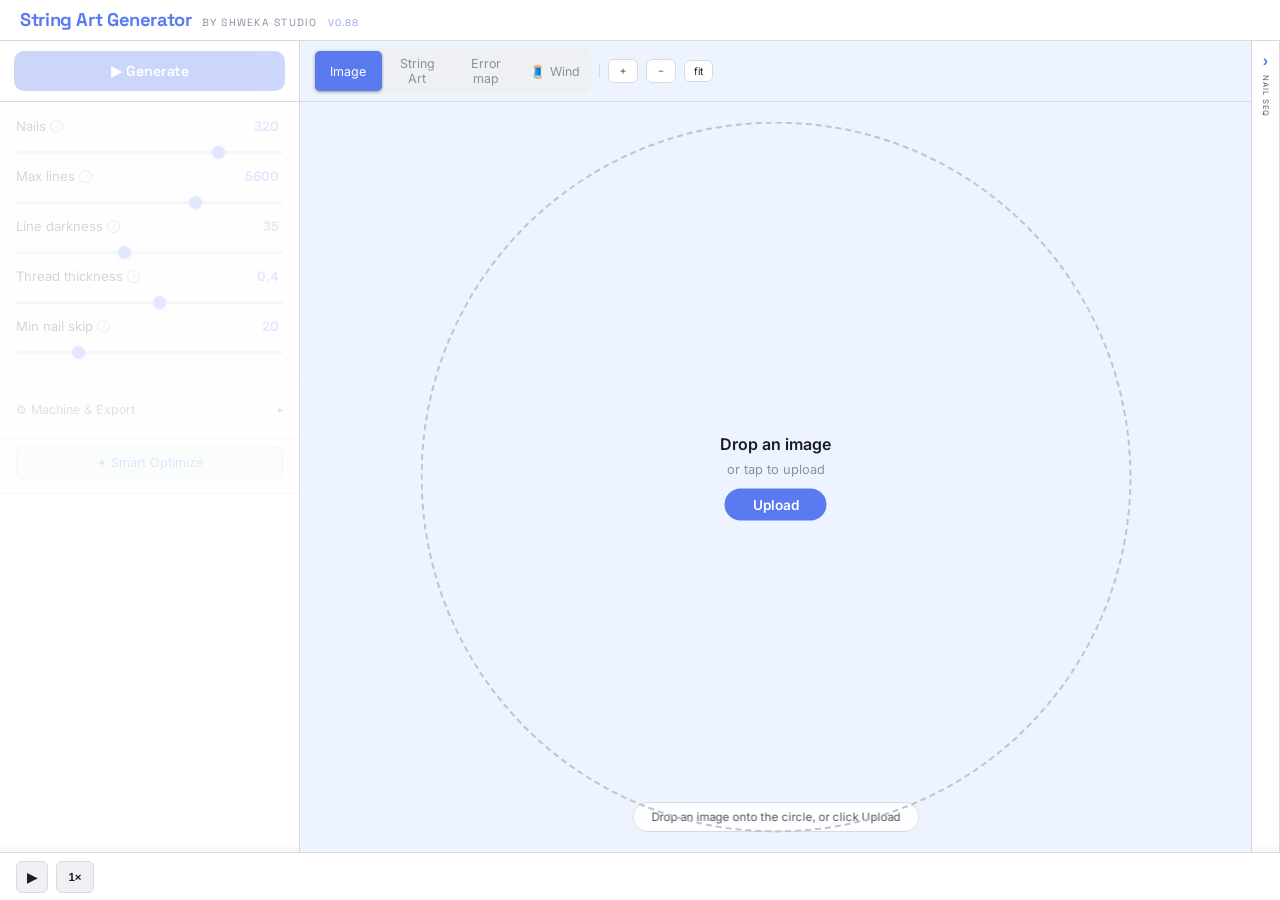
==== commit 0d72806a: "Main v0.88: fix mobile pan broken by v0.87 touch listeners" ====
--- a/main/index.html
+++ b/main/index.html
@@ -3,7 +3,7 @@
 <head>
 <meta charset="UTF-8">
 <meta name="viewport" content="width=device-width, initial-scale=1.0, maximum-scale=1.0, user-scalable=no">
-<title>SA v0.87 · Shweka Studio</title>
+<title>SA v0.88 · Shweka Studio</title>
 <link rel="icon" href="data:image/svg+xml,<svg xmlns='http://www.w3.org/2000/svg' viewBox='0 0 100 100'><text y='.9em' font-size='90'>🧵</text></svg>">
 <link href="https://fonts.googleapis.com/css2?family=Inter:wght@400;500;600;700&family=Space+Grotesk:wght@400;500;600;700&display=swap" rel="stylesheet">
 <link rel="stylesheet" href="sa-style.css">
@@ -38,7 +38,7 @@
   <div style="display:flex;align-items:baseline;gap:10px;flex-wrap:nowrap;">
     <div class="logo" style="font-size:1.15rem;white-space:nowrap;">String Art Generator</div>
     <span class="logo-sub" style="font-size:0.65rem;white-space:nowrap;">by Shweka Studio</span>
-    <span class="logo-sub" style="font-size:0.6rem;color:var(--accent);opacity:0.7;white-space:nowrap;">v0.87</span>
+    <span class="logo-sub" style="font-size:0.6rem;color:var(--accent);opacity:0.7;white-space:nowrap;">v0.88</span>
   </div>
 </header>
 <div class="main">
